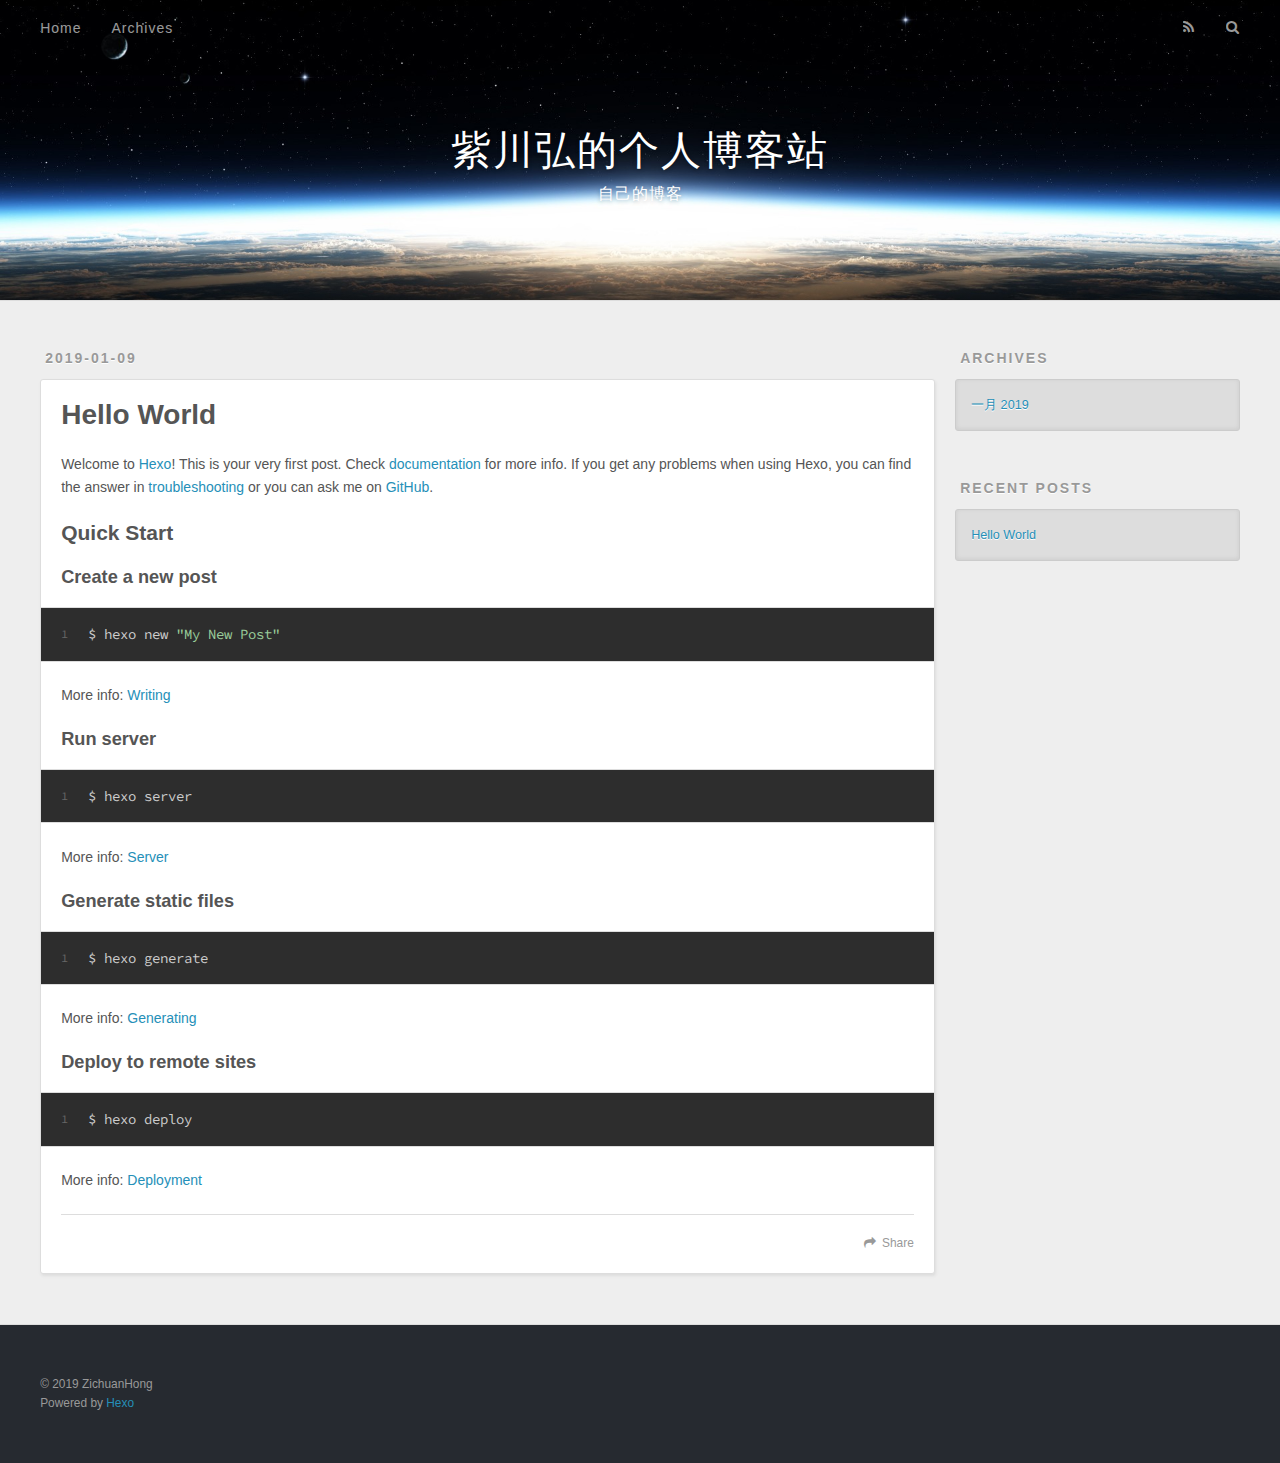
==== index.html @ febcbd08 "Site updated: 2019-01-09 12:32:02" ====
<!DOCTYPE html>
<html>
<head><meta name="generator" content="Hexo 3.8.0">
  <meta charset="utf-8">
  

  
  <title>紫川弘的个人博客站</title>
  <meta name="viewport" content="width=device-width, initial-scale=1, maximum-scale=1">
  <meta name="description" content="记录一下自己的学习过程,欢迎阅读和挑刺">
<meta name="keywords" content="JAVA JavaScript">
<meta property="og:type" content="website">
<meta property="og:title" content="紫川弘的个人博客站">
<meta property="og:url" content="http://yoursite.com/index.html">
<meta property="og:site_name" content="紫川弘的个人博客站">
<meta property="og:description" content="记录一下自己的学习过程,欢迎阅读和挑刺">
<meta property="og:locale" content="zh_cn">
<meta name="twitter:card" content="summary">
<meta name="twitter:title" content="紫川弘的个人博客站">
<meta name="twitter:description" content="记录一下自己的学习过程,欢迎阅读和挑刺">
  
    <link rel="alternate" href="/atom.xml" title="紫川弘的个人博客站" type="application/atom+xml">
  
  
    <link rel="icon" href="/favicon.png">
  
  
    <link href="//fonts.googleapis.com/css?family=Source+Code+Pro" rel="stylesheet" type="text/css">
  
  <link rel="stylesheet" href="/css/style.css">
</head>
</html>
<body>
  <div id="container">
    <div id="wrap">
      <header id="header">
  <div id="banner"></div>
  <div id="header-outer" class="outer">
    <div id="header-title" class="inner">
      <h1 id="logo-wrap">
        <a href="/" id="logo">紫川弘的个人博客站</a>
      </h1>
      
        <h2 id="subtitle-wrap">
          <a href="/" id="subtitle">自己的博客</a>
        </h2>
      
    </div>
    <div id="header-inner" class="inner">
      <nav id="main-nav">
        <a id="main-nav-toggle" class="nav-icon"></a>
        
          <a class="main-nav-link" href="/">Home</a>
        
          <a class="main-nav-link" href="/archives">Archives</a>
        
      </nav>
      <nav id="sub-nav">
        
          <a id="nav-rss-link" class="nav-icon" href="/atom.xml" title="RSS Feed"></a>
        
        <a id="nav-search-btn" class="nav-icon" title="Search"></a>
      </nav>
      <div id="search-form-wrap">
        <form action="//google.com/search" method="get" accept-charset="UTF-8" class="search-form"><input type="search" name="q" class="search-form-input" placeholder="Search"><button type="submit" class="search-form-submit">&#xF002;</button><input type="hidden" name="sitesearch" value="http://yoursite.com"></form>
      </div>
    </div>
  </div>
</header>
      <div class="outer">
        <section id="main">
  
    <article id="post-hello-world" class="article article-type-post" itemscope="" itemprop="blogPost">
  <div class="article-meta">
    <a href="/2019/01/09/hello-world/" class="article-date">
  <time datetime="2019-01-09T04:17:49.115Z" itemprop="datePublished">2019-01-09</time>
</a>
    
  </div>
  <div class="article-inner">
    
    
      <header class="article-header">
        
  
    <h1 itemprop="name">
      <a class="article-title" href="/2019/01/09/hello-world/">Hello World</a>
    </h1>
  

      </header>
    
    <div class="article-entry" itemprop="articleBody">
      
        <p>Welcome to <a href="https://hexo.io/" target="_blank" rel="noopener">Hexo</a>! This is your very first post. Check <a href="https://hexo.io/docs/" target="_blank" rel="noopener">documentation</a> for more info. If you get any problems when using Hexo, you can find the answer in <a href="https://hexo.io/docs/troubleshooting.html" target="_blank" rel="noopener">troubleshooting</a> or you can ask me on <a href="https://github.com/hexojs/hexo/issues" target="_blank" rel="noopener">GitHub</a>.</p>
<h2 id="Quick-Start"><a href="#Quick-Start" class="headerlink" title="Quick Start"></a>Quick Start</h2><h3 id="Create-a-new-post"><a href="#Create-a-new-post" class="headerlink" title="Create a new post"></a>Create a new post</h3><figure class="highlight bash"><table><tr><td class="gutter"><pre><span class="line">1</span><br></pre></td><td class="code"><pre><span class="line">$ hexo new <span class="string">"My New Post"</span></span><br></pre></td></tr></table></figure>
<p>More info: <a href="https://hexo.io/docs/writing.html" target="_blank" rel="noopener">Writing</a></p>
<h3 id="Run-server"><a href="#Run-server" class="headerlink" title="Run server"></a>Run server</h3><figure class="highlight bash"><table><tr><td class="gutter"><pre><span class="line">1</span><br></pre></td><td class="code"><pre><span class="line">$ hexo server</span><br></pre></td></tr></table></figure>
<p>More info: <a href="https://hexo.io/docs/server.html" target="_blank" rel="noopener">Server</a></p>
<h3 id="Generate-static-files"><a href="#Generate-static-files" class="headerlink" title="Generate static files"></a>Generate static files</h3><figure class="highlight bash"><table><tr><td class="gutter"><pre><span class="line">1</span><br></pre></td><td class="code"><pre><span class="line">$ hexo generate</span><br></pre></td></tr></table></figure>
<p>More info: <a href="https://hexo.io/docs/generating.html" target="_blank" rel="noopener">Generating</a></p>
<h3 id="Deploy-to-remote-sites"><a href="#Deploy-to-remote-sites" class="headerlink" title="Deploy to remote sites"></a>Deploy to remote sites</h3><figure class="highlight bash"><table><tr><td class="gutter"><pre><span class="line">1</span><br></pre></td><td class="code"><pre><span class="line">$ hexo deploy</span><br></pre></td></tr></table></figure>
<p>More info: <a href="https://hexo.io/docs/deployment.html" target="_blank" rel="noopener">Deployment</a></p>

      
    </div>
    <footer class="article-footer">
      <a data-url="http://yoursite.com/2019/01/09/hello-world/" data-id="cjqoobom70000p4w1tufl6kdw" class="article-share-link">Share</a>
      
      
    </footer>
  </div>
  
</article>


  


</section>
        
          <aside id="sidebar">
  
    

  
    

  
    
  
    
  <div class="widget-wrap">
    <h3 class="widget-title">Archives</h3>
    <div class="widget">
      <ul class="archive-list"><li class="archive-list-item"><a class="archive-list-link" href="/archives/2019/01/">一月 2019</a></li></ul>
    </div>
  </div>


  
    
  <div class="widget-wrap">
    <h3 class="widget-title">Recent Posts</h3>
    <div class="widget">
      <ul>
        
          <li>
            <a href="/2019/01/09/hello-world/">Hello World</a>
          </li>
        
      </ul>
    </div>
  </div>

  
</aside>
        
      </div>
      <footer id="footer">
  
  <div class="outer">
    <div id="footer-info" class="inner">
      &copy; 2019 ZichuanHong<br>
      Powered by <a href="http://hexo.io/" target="_blank">Hexo</a>
    </div>
  </div>
</footer>
    </div>
    <nav id="mobile-nav">
  
    <a href="/" class="mobile-nav-link">Home</a>
  
    <a href="/archives" class="mobile-nav-link">Archives</a>
  
</nav>
    

<script src="//ajax.googleapis.com/ajax/libs/jquery/2.0.3/jquery.min.js"></script>


  <link rel="stylesheet" href="/fancybox/jquery.fancybox.css">
  <script src="/fancybox/jquery.fancybox.pack.js"></script>


<script src="/js/script.js"></script>



  </div>
</body>
</html>
---- css/style.css ----
body {
  width: 100%;
}
body:before,
body:after {
  content: "";
  display: table;
}
body:after {
  clear: both;
}
html,
body,
div,
span,
applet,
object,
iframe,
h1,
h2,
h3,
h4,
h5,
h6,
p,
blockquote,
pre,
a,
abbr,
acronym,
address,
big,
cite,
code,
del,
dfn,
em,
img,
ins,
kbd,
q,
s,
samp,
small,
strike,
strong,
sub,
sup,
tt,
var,
dl,
dt,
dd,
ol,
ul,
li,
fieldset,
form,
label,
legend,
table,
caption,
tbody,
tfoot,
thead,
tr,
th,
td {
  margin: 0;
  padding: 0;
  border: 0;
  outline: 0;
  font-weight: inherit;
  font-style: inherit;
  font-family: inherit;
  font-size: 100%;
  vertical-align: baseline;
}
body {
  line-height: 1;
  color: #000;
  background: #fff;
}
ol,
ul {
  list-style: none;
}
table {
  border-collapse: separate;
  border-spacing: 0;
  vertical-align: middle;
}
caption,
th,
td {
  text-align: left;
  font-weight: normal;
  vertical-align: middle;
}
a img {
  border: none;
}
input,
button {
  margin: 0;
  padding: 0;
}
input::-moz-focus-inner,
button::-moz-focus-inner {
  border: 0;
  padding: 0;
}
@font-face {
  font-family: FontAwesome;
  font-style: normal;
  font-weight: normal;
  src: url("fonts/fontawesome-webfont.eot?v=#4.0.3");
  src: url("fonts/fontawesome-webfont.eot?#iefix&v=#4.0.3") format("embedded-opentype"), url("fonts/fontawesome-webfont.woff?v=#4.0.3") format("woff"), url("fonts/fontawesome-webfont.ttf?v=#4.0.3") format("truetype"), url("fonts/fontawesome-webfont.svg#fontawesomeregular?v=#4.0.3") format("svg");
}
html,
body,
#container {
  height: 100%;
}
body {
  background: #eee;
  font: 14px -apple-system, BlinkMacSystemFont, "Segoe UI", "Roboto", "Oxygen", "Ubuntu", "Cantarell", "Fira Sans", "Droid Sans", "Helvetica Neue", sans-serif;
  -webkit-text-size-adjust: 100%;
}
.outer {
  max-width: 1220px;
  margin: 0 auto;
  padding: 0 20px;
}
.outer:before,
.outer:after {
  content: "";
  display: table;
}
.outer:after {
  clear: both;
}
.inner {
  display: inline;
  float: left;
  width: 98.33333333333333%;
  margin: 0 0.833333333333333%;
}
.left,
.alignleft {
  float: left;
}
.right,
.alignright {
  float: right;
}
.clear {
  clear: both;
}
#container {
  position: relative;
}
.mobile-nav-on {
  overflow: hidden;
}
#wrap {
  height: 100%;
  width: 100%;
  position: absolute;
  top: 0;
  left: 0;
  -webkit-transition: 0.2s ease-out;
  -moz-transition: 0.2s ease-out;
  -ms-transition: 0.2s ease-out;
  transition: 0.2s ease-out;
  z-index: 1;
  background: #eee;
}
.mobile-nav-on #wrap {
  left: 280px;
}
@media screen and (min-width: 768px) {
  #main {
    display: inline;
    float: left;
    width: 73.33333333333333%;
    margin: 0 0.833333333333333%;
  }
}
.article-date,
.article-category-link,
.archive-year,
.widget-title {
  text-decoration: none;
  text-transform: uppercase;
  letter-spacing: 2px;
  color: #999;
  margin-bottom: 1em;
  margin-left: 5px;
  line-height: 1em;
  text-shadow: 0 1px #fff;
  font-weight: bold;
}
.article-inner,
.archive-article-inner {
  background: #fff;
  -webkit-box-shadow: 1px 2px 3px #ddd;
  box-shadow: 1px 2px 3px #ddd;
  border: 1px solid #ddd;
  border-radius: 3px;
}
.article-entry h1,
.widget h1 {
  font-size: 2em;
}
.article-entry h2,
.widget h2 {
  font-size: 1.5em;
}
.article-entry h3,
.widget h3 {
  font-size: 1.3em;
}
.article-entry h4,
.widget h4 {
  font-size: 1.2em;
}
.article-entry h5,
.widget h5 {
  font-size: 1em;
}
.article-entry h6,
.widget h6 {
  font-size: 1em;
  color: #999;
}
.article-entry hr,
.widget hr {
  border: 1px dashed #ddd;
}
.article-entry strong,
.widget strong {
  font-weight: bold;
}
.article-entry em,
.widget em,
.article-entry cite,
.widget cite {
  font-style: italic;
}
.article-entry sup,
.widget sup,
.article-entry sub,
.widget sub {
  font-size: 0.75em;
  line-height: 0;
  position: relative;
  vertical-align: baseline;
}
.article-entry sup,
.widget sup {
  top: -0.5em;
}
.article-entry sub,
.widget sub {
  bottom: -0.2em;
}
.article-entry small,
.widget small {
  font-size: 0.85em;
}
.article-entry acronym,
.widget acronym,
.article-entry abbr,
.widget abbr {
  border-bottom: 1px dotted;
}
.article-entry ul,
.widget ul,
.article-entry ol,
.widget ol,
.article-entry dl,
.widget dl {
  margin: 0 20px;
  line-height: 1.6em;
}
.article-entry ul ul,
.widget ul ul,
.article-entry ol ul,
.widget ol ul,
.article-entry ul ol,
.widget ul ol,
.article-entry ol ol,
.widget ol ol {
  margin-top: 0;
  margin-bottom: 0;
}
.article-entry ul,
.widget ul {
  list-style: disc;
}
.article-entry ol,
.widget ol {
  list-style: decimal;
}
.article-entry dt,
.widget dt {
  font-weight: bold;
}
#header {
  height: 300px;
  position: relative;
  border-bottom: 1px solid #ddd;
}
#header:before,
#header:after {
  content: "";
  position: absolute;
  left: 0;
  right: 0;
  height: 40px;
}
#header:before {
  top: 0;
  background: -webkit-linear-gradient(rgba(0,0,0,0.2), transparent);
  background: -moz-linear-gradient(rgba(0,0,0,0.2), transparent);
  background: -ms-linear-gradient(rgba(0,0,0,0.2), transparent);
  background: linear-gradient(rgba(0,0,0,0.2), transparent);
}
#header:after {
  bottom: 0;
  background: -webkit-linear-gradient(transparent, rgba(0,0,0,0.2));
  background: -moz-linear-gradient(transparent, rgba(0,0,0,0.2));
  background: -ms-linear-gradient(transparent, rgba(0,0,0,0.2));
  background: linear-gradient(transparent, rgba(0,0,0,0.2));
}
#header-outer {
  height: 100%;
  position: relative;
}
#header-inner {
  position: relative;
  overflow: hidden;
}
#banner {
  position: absolute;
  top: 0;
  left: 0;
  width: 100%;
  height: 100%;
  background: url("images/banner.jpg") center #000;
  -webkit-background-size: cover;
  -moz-background-size: cover;
  background-size: cover;
  z-index: -1;
}
#header-title {
  text-align: center;
  height: 40px;
  position: absolute;
  top: 50%;
  left: 0;
  margin-top: -20px;
}
#logo,
#subtitle {
  text-decoration: none;
  color: #fff;
  font-weight: 300;
  text-shadow: 0 1px 4px rgba(0,0,0,0.3);
}
#logo {
  font-size: 40px;
  line-height: 40px;
  letter-spacing: 2px;
}
#subtitle {
  font-size: 16px;
  line-height: 16px;
  letter-spacing: 1px;
}
#subtitle-wrap {
  margin-top: 16px;
}
#main-nav {
  float: left;
  margin-left: -15px;
}
.nav-icon,
.main-nav-link {
  float: left;
  color: #fff;
  opacity: 0.6;
  text-decoration: none;
  text-shadow: 0 1px rgba(0,0,0,0.2);
  -webkit-transition: opacity 0.2s;
  -moz-transition: opacity 0.2s;
  -ms-transition: opacity 0.2s;
  transition: opacity 0.2s;
  display: block;
  padding: 20px 15px;
}
.nav-icon:hover,
.main-nav-link:hover {
  opacity: 1;
}
.nav-icon {
  font-family: FontAwesome;
  text-align: center;
  font-size: 14px;
  width: 14px;
  height: 14px;
  padding: 20px 15px;
  position: relative;
  cursor: pointer;
}
.main-nav-link {
  font-weight: 300;
  letter-spacing: 1px;
}
@media screen and (max-width: 479px) {
  .main-nav-link {
    display: none;
  }
}
#main-nav-toggle {
  display: none;
}
#main-nav-toggle:before {
  content: "\f0c9";
}
@media screen and (max-width: 479px) {
  #main-nav-toggle {
    display: block;
  }
}
#sub-nav {
  float: right;
  margin-right: -15px;
}
#nav-rss-link:before {
  content: "\f09e";
}
#nav-search-btn:before {
  content: "\f002";
}
#search-form-wrap {
  position: absolute;
  top: 15px;
  width: 150px;
  height: 30px;
  right: -150px;
  opacity: 0;
  -webkit-transition: 0.2s ease-out;
  -moz-transition: 0.2s ease-out;
  -ms-transition: 0.2s ease-out;
  transition: 0.2s ease-out;
}
#search-form-wrap.on {
  opacity: 1;
  right: 0;
}
@media screen and (max-width: 479px) {
  #search-form-wrap {
    width: 100%;
    right: -100%;
  }
}
.search-form {
  position: absolute;
  top: 0;
  left: 0;
  right: 0;
  background: #fff;
  padding: 5px 15px;
  border-radius: 15px;
  -webkit-box-shadow: 0 0 10px rgba(0,0,0,0.3);
  box-shadow: 0 0 10px rgba(0,0,0,0.3);
}
.search-form-input {
  border: none;
  background: none;
  color: #555;
  width: 100%;
  font: 13px -apple-system, BlinkMacSystemFont, "Segoe UI", "Roboto", "Oxygen", "Ubuntu", "Cantarell", "Fira Sans", "Droid Sans", "Helvetica Neue", sans-serif;
  outline: none;
}
.search-form-input::-webkit-search-results-decoration,
.search-form-input::-webkit-search-cancel-button {
  -webkit-appearance: none;
}
.search-form-submit {
  position: absolute;
  top: 50%;
  right: 10px;
  margin-top: -7px;
  font: 13px FontAwesome;
  border: none;
  background: none;
  color: #bbb;
  cursor: pointer;
}
.search-form-submit:hover,
.search-form-submit:focus {
  color: #777;
}
.article {
  margin: 50px 0;
}
.article-inner {
  overflow: hidden;
}
.article-meta:before,
.article-meta:after {
  content: "";
  display: table;
}
.article-meta:after {
  clear: both;
}
.article-date {
  float: left;
}
.article-category {
  float: left;
  line-height: 1em;
  color: #ccc;
  text-shadow: 0 1px #fff;
  margin-left: 8px;
}
.article-category:before {
  content: "\2022";
}
.article-category-link {
  margin: 0 12px 1em;
}
.article-header {
  padding: 20px 20px 0;
}
.article-title {
  text-decoration: none;
  font-size: 2em;
  font-weight: bold;
  color: #555;
  line-height: 1.1em;
  -webkit-transition: color 0.2s;
  -moz-transition: color 0.2s;
  -ms-transition: color 0.2s;
  transition: color 0.2s;
}
a.article-title:hover {
  color: #258fb8;
}
.article-entry {
  color: #555;
  padding: 0 20px;
}
.article-entry:before,
.article-entry:after {
  content: "";
  display: table;
}
.article-entry:after {
  clear: both;
}
.article-entry p,
.article-entry table {
  line-height: 1.6em;
  margin: 1.6em 0;
}
.article-entry h1,
.article-entry h2,
.article-entry h3,
.article-entry h4,
.article-entry h5,
.article-entry h6 {
  font-weight: bold;
}
.article-entry h1,
.article-entry h2,
.article-entry h3,
.article-entry h4,
.article-entry h5,
.article-entry h6 {
  line-height: 1.1em;
  margin: 1.1em 0;
}
.article-entry a {
  color: #258fb8;
  text-decoration: none;
}
.article-entry a:hover {
  text-decoration: underline;
}
.article-entry ul,
.article-entry ol,
.article-entry dl {
  margin-top: 1.6em;
  margin-bottom: 1.6em;
}
.article-entry img,
.article-entry video {
  max-width: 100%;
  height: auto;
  display: block;
  margin: auto;
}
.article-entry iframe {
  border: none;
}
.article-entry table {
  width: 100%;
  border-collapse: collapse;
  border-spacing: 0;
}
.article-entry th {
  font-weight: bold;
  border-bottom: 3px solid #ddd;
  padding-bottom: 0.5em;
}
.article-entry td {
  border-bottom: 1px solid #ddd;
  padding: 10px 0;
}
.article-entry blockquote {
  font-family: Georgia, "Times New Roman", serif;
  font-size: 1.4em;
  margin: 1.6em 20px;
  text-align: center;
}
.article-entry blockquote footer {
  font-size: 14px;
  margin: 1.6em 0;
  font-family: -apple-system, BlinkMacSystemFont, "Segoe UI", "Roboto", "Oxygen", "Ubuntu", "Cantarell", "Fira Sans", "Droid Sans", "Helvetica Neue", sans-serif;
}
.article-entry blockquote footer cite:before {
  content: "—";
  padding: 0 0.5em;
}
.article-entry .pullquote {
  text-align: left;
  width: 45%;
  margin: 0;
}
.article-entry .pullquote.left {
  margin-left: 0.5em;
  margin-right: 1em;
}
.article-entry .pullquote.right {
  margin-right: 0.5em;
  margin-left: 1em;
}
.article-entry .caption {
  color: #999;
  display: block;
  font-size: 0.9em;
  margin-top: 0.5em;
  position: relative;
  text-align: center;
}
.article-entry .video-container {
  position: relative;
  padding-top: 56.25%;
  height: 0;
  overflow: hidden;
}
.article-entry .video-container iframe,
.article-entry .video-container object,
.article-entry .video-container embed {
  position: absolute;
  top: 0;
  left: 0;
  width: 100%;
  height: 100%;
  margin-top: 0;
}
.article-more-link a {
  display: inline-block;
  line-height: 1em;
  padding: 6px 15px;
  border-radius: 15px;
  background: #eee;
  color: #999;
  text-shadow: 0 1px #fff;
  text-decoration: none;
}
.article-more-link a:hover {
  background: #258fb8;
  color: #fff;
  text-decoration: none;
  text-shadow: 0 1px #1e7293;
}
.article-footer {
  font-size: 0.85em;
  line-height: 1.6em;
  border-top: 1px solid #ddd;
  padding-top: 1.6em;
  margin: 0 20px 20px;
}
.article-footer:before,
.article-footer:after {
  content: "";
  display: table;
}
.article-footer:after {
  clear: both;
}
.article-footer a {
  color: #999;
  text-decoration: none;
}
.article-footer a:hover {
  color: #555;
}
.article-tag-list-item {
  float: left;
  margin-right: 10px;
}
.article-tag-list-link:before {
  content: "#";
}
.article-comment-link {
  float: right;
}
.article-comment-link:before {
  content: "\f075";
  font-family: FontAwesome;
  padding-right: 8px;
}
.article-share-link {
  cursor: pointer;
  float: right;
  margin-left: 20px;
}
.article-share-link:before {
  content: "\f064";
  font-family: FontAwesome;
  padding-right: 6px;
}
#article-nav {
  position: relative;
}
#article-nav:before,
#article-nav:after {
  content: "";
  display: table;
}
#article-nav:after {
  clear: both;
}
@media screen and (min-width: 768px) {
  #article-nav {
    margin: 50px 0;
  }
  #article-nav:before {
    width: 8px;
    height: 8px;
    position: absolute;
    top: 50%;
    left: 50%;
    margin-top: -4px;
    margin-left: -4px;
    content: "";
    border-radius: 50%;
    background: #ddd;
    -webkit-box-shadow: 0 1px 2px #fff;
    box-shadow: 0 1px 2px #fff;
  }
}
.article-nav-link-wrap {
  text-decoration: none;
  text-shadow: 0 1px #fff;
  color: #999;
  -webkit-box-sizing: border-box;
  -moz-box-sizing: border-box;
  box-sizing: border-box;
  margin-top: 50px;
  text-align: center;
  display: block;
}
.article-nav-link-wrap:hover {
  color: #555;
}
@media screen and (min-width: 768px) {
  .article-nav-link-wrap {
    width: 50%;
    margin-top: 0;
  }
}
@media screen and (min-width: 768px) {
  #article-nav-newer {
    float: left;
    text-align: right;
    padding-right: 20px;
  }
}
@media screen and (min-width: 768px) {
  #article-nav-older {
    float: right;
    text-align: left;
    padding-left: 20px;
  }
}
.article-nav-caption {
  text-transform: uppercase;
  letter-spacing: 2px;
  color: #ddd;
  line-height: 1em;
  font-weight: bold;
}
#article-nav-newer .article-nav-caption {
  margin-right: -2px;
}
.article-nav-title {
  font-size: 0.85em;
  line-height: 1.6em;
  margin-top: 0.5em;
}
.article-share-box {
  position: absolute;
  display: none;
  background: #fff;
  -webkit-box-shadow: 1px 2px 10px rgba(0,0,0,0.2);
  box-shadow: 1px 2px 10px rgba(0,0,0,0.2);
  border-radius: 3px;
  margin-left: -145px;
  overflow: hidden;
  z-index: 1;
}
.article-share-box.on {
  display: block;
}
.article-share-input {
  width: 100%;
  background: none;
  -webkit-box-sizing: border-box;
  -moz-box-sizing: border-box;
  box-sizing: border-box;
  font: 14px -apple-system, BlinkMacSystemFont, "Segoe UI", "Roboto", "Oxygen", "Ubuntu", "Cantarell", "Fira Sans", "Droid Sans", "Helvetica Neue", sans-serif;
  padding: 0 15px;
  color: #555;
  outline: none;
  border: 1px solid #ddd;
  border-radius: 3px 3px 0 0;
  height: 36px;
  line-height: 36px;
}
.article-share-links {
  background: #eee;
}
.article-share-links:before,
.article-share-links:after {
  content: "";
  display: table;
}
.article-share-links:after {
  clear: both;
}
.article-share-twitter,
.article-share-facebook,
.article-share-pinterest,
.article-share-google {
  width: 50px;
  height: 36px;
  display: block;
  float: left;
  position: relative;
  color: #999;
  text-shadow: 0 1px #fff;
}
.article-share-twitter:before,
.article-share-facebook:before,
.article-share-pinterest:before,
.article-share-google:before {
  font-size: 20px;
  font-family: FontAwesome;
  width: 20px;
  height: 20px;
  position: absolute;
  top: 50%;
  left: 50%;
  margin-top: -10px;
  margin-left: -10px;
  text-align: center;
}
.article-share-twitter:hover,
.article-share-facebook:hover,
.article-share-pinterest:hover,
.article-share-google:hover {
  color: #fff;
}
.article-share-twitter:before {
  content: "\f099";
}
.article-share-twitter:hover {
  background: #00aced;
  text-shadow: 0 1px #008abe;
}
.article-share-facebook:before {
  content: "\f09a";
}
.article-share-facebook:hover {
  background: #3b5998;
  text-shadow: 0 1px #2f477a;
}
.article-share-pinterest:before {
  content: "\f0d2";
}
.article-share-pinterest:hover {
  background: #cb2027;
  text-shadow: 0 1px #a21a1f;
}
.article-share-google:before {
  content: "\f0d5";
}
.article-share-google:hover {
  background: #dd4b39;
  text-shadow: 0 1px #be3221;
}
.article-gallery {
  background: #000;
  position: relative;
}
.article-gallery-photos {
  position: relative;
  overflow: hidden;
}
.article-gallery-img {
  display: none;
  max-width: 100%;
}
.article-gallery-img:first-child {
  display: block;
}
.article-gallery-img.loaded {
  position: absolute;
  display: block;
}
.article-gallery-img img {
  display: block;
  max-width: 100%;
  margin: 0 auto;
}
#comments {
  background: #fff;
  -webkit-box-shadow: 1px 2px 3px #ddd;
  box-shadow: 1px 2px 3px #ddd;
  padding: 20px;
  border: 1px solid #ddd;
  border-radius: 3px;
  margin: 50px 0;
}
#comments a {
  color: #258fb8;
}
.archives-wrap {
  margin: 50px 0;
}
.archives:before,
.archives:after {
  content: "";
  display: table;
}
.archives:after {
  clear: both;
}
.archive-year-wrap {
  margin-bottom: 1em;
}
.archives {
  -webkit-column-gap: 10px;
  -moz-column-gap: 10px;
  column-gap: 10px;
}
@media screen and (min-width: 480px) and (max-width: 767px) {
  .archives {
    -webkit-column-count: 2;
    -moz-column-count: 2;
    column-count: 2;
  }
}
@media screen and (min-width: 768px) {
  .archives {
    -webkit-column-count: 3;
    -moz-column-count: 3;
    column-count: 3;
  }
}
.archive-article {
  -webkit-column-break-inside: avoid;
  page-break-inside: avoid;
  overflow: hidden;
  break-inside: avoid-column;
}
.archive-article-inner {
  padding: 10px;
  margin-bottom: 15px;
}
.archive-article-title {
  text-decoration: none;
  font-weight: bold;
  color: #555;
  -webkit-transition: color 0.2s;
  -moz-transition: color 0.2s;
  -ms-transition: color 0.2s;
  transition: color 0.2s;
  line-height: 1.6em;
}
.archive-article-title:hover {
  color: #258fb8;
}
.archive-article-footer {
  margin-top: 1em;
}
.archive-article-date {
  color: #999;
  text-decoration: none;
  font-size: 0.85em;
  line-height: 1em;
  margin-bottom: 0.5em;
  display: block;
}
#page-nav {
  margin: 50px auto;
  background: #fff;
  -webkit-box-shadow: 1px 2px 3px #ddd;
  box-shadow: 1px 2px 3px #ddd;
  border: 1px solid #ddd;
  border-radius: 3px;
  text-align: center;
  color: #999;
  overflow: hidden;
}
#page-nav:before,
#page-nav:after {
  content: "";
  display: table;
}
#page-nav:after {
  clear: both;
}
#page-nav a,
#page-nav span {
  padding: 10px 20px;
  line-height: 1;
  height: 2ex;
}
#page-nav a {
  color: #999;
  text-decoration: none;
}
#page-nav a:hover {
  background: #999;
  color: #fff;
}
#page-nav .prev {
  float: left;
}
#page-nav .next {
  float: right;
}
#page-nav .page-number {
  display: inline-block;
}
@media screen and (max-width: 479px) {
  #page-nav .page-number {
    display: none;
  }
}
#page-nav .current {
  color: #555;
  font-weight: bold;
}
#page-nav .space {
  color: #ddd;
}
#footer {
  background: #262a30;
  padding: 50px 0;
  border-top: 1px solid #ddd;
  color: #999;
}
#footer a {
  color: #258fb8;
  text-decoration: none;
}
#footer a:hover {
  text-decoration: underline;
}
#footer-info {
  line-height: 1.6em;
  font-size: 0.85em;
}
.article-entry pre,
.article-entry .highlight {
  background: #2d2d2d;
  margin: 0 -20px;
  padding: 15px 20px;
  border-style: solid;
  border-color: #ddd;
  border-width: 1px 0;
  overflow: auto;
  color: #ccc;
  line-height: 22.400000000000002px;
}
.article-entry .highlight .gutter pre,
.article-entry .gist .gist-file .gist-data .line-numbers {
  color: #666;
  font-size: 0.85em;
}
.article-entry pre,
.article-entry code {
  font-family: "Source Code Pro", Consolas, Monaco, Menlo, Consolas, monospace;
}
.article-entry code {
  background: #eee;
  text-shadow: 0 1px #fff;
  padding: 0 0.3em;
}
.article-entry pre code {
  background: none;
  text-shadow: none;
  padding: 0;
}
.article-entry .highlight pre {
  border: none;
  margin: 0;
  padding: 0;
}
.article-entry .highlight table {
  margin: 0;
  width: auto;
}
.article-entry .highlight td {
  border: none;
  padding: 0;
}
.article-entry .highlight figcaption {
  font-size: 0.85em;
  color: #999;
  line-height: 1em;
  margin-bottom: 1em;
}
.article-entry .highlight figcaption:before,
.article-entry .highlight figcaption:after {
  content: "";
  display: table;
}
.article-entry .highlight figcaption:after {
  clear: both;
}
.article-entry .highlight figcaption a {
  float: right;
}
.article-entry .highlight .gutter pre {
  text-align: right;
  padding-right: 20px;
}
.article-entry .highlight .line {
  height: 22.400000000000002px;
}
.article-entry .highlight .line.marked {
  background: #515151;
}
.article-entry .gist {
  margin: 0 -20px;
  border-style: solid;
  border-color: #ddd;
  border-width: 1px 0;
  background: #2d2d2d;
  padding: 15px 20px 15px 0;
}
.article-entry .gist .gist-file {
  border: none;
  font-family: "Source Code Pro", Consolas, Monaco, Menlo, Consolas, monospace;
  margin: 0;
}
.article-entry .gist .gist-file .gist-data {
  background: none;
  border: none;
}
.article-entry .gist .gist-file .gist-data .line-numbers {
  background: none;
  border: none;
  padding: 0 20px 0 0;
}
.article-entry .gist .gist-file .gist-data .line-data {
  padding: 0 !important;
}
.article-entry .gist .gist-file .highlight {
  margin: 0;
  padding: 0;
  border: none;
}
.article-entry .gist .gist-file .gist-meta {
  background: #2d2d2d;
  color: #999;
  font: 0.85em -apple-system, BlinkMacSystemFont, "Segoe UI", "Roboto", "Oxygen", "Ubuntu", "Cantarell", "Fira Sans", "Droid Sans", "Helvetica Neue", sans-serif;
  text-shadow: 0 0;
  padding: 0;
  margin-top: 1em;
  margin-left: 20px;
}
.article-entry .gist .gist-file .gist-meta a {
  color: #258fb8;
  font-weight: normal;
}
.article-entry .gist .gist-file .gist-meta a:hover {
  text-decoration: underline;
}
pre .comment,
pre .title {
  color: #999;
}
pre .variable,
pre .attribute,
pre .tag,
pre .regexp,
pre .ruby .constant,
pre .xml .tag .title,
pre .xml .pi,
pre .xml .doctype,
pre .html .doctype,
pre .css .id,
pre .css .class,
pre .css .pseudo {
  color: #f2777a;
}
pre .number,
pre .preprocessor,
pre .built_in,
pre .literal,
pre .params,
pre .constant {
  color: #f99157;
}
pre .class,
pre .ruby .class .title,
pre .css .rules .attribute {
  color: #9c9;
}
pre .string,
pre .value,
pre .inheritance,
pre .header,
pre .ruby .symbol,
pre .xml .cdata {
  color: #9c9;
}
pre .css .hexcolor {
  color: #6cc;
}
pre .function,
pre .python .decorator,
pre .python .title,
pre .ruby .function .title,
pre .ruby .title .keyword,
pre .perl .sub,
pre .javascript .title,
pre .coffeescript .title {
  color: #69c;
}
pre .keyword,
pre .javascript .function {
  color: #c9c;
}
@media screen and (max-width: 479px) {
  #mobile-nav {
    position: absolute;
    top: 0;
    left: 0;
    width: 280px;
    height: 100%;
    background: #191919;
    border-right: 1px solid #fff;
  }
}
@media screen and (max-width: 479px) {
  .mobile-nav-link {
    display: block;
    color: #999;
    text-decoration: none;
    padding: 15px 20px;
    font-weight: bold;
  }
  .mobile-nav-link:hover {
    color: #fff;
  }
}
@media screen and (min-width: 768px) {
  #sidebar {
    display: inline;
    float: left;
    width: 23.333333333333332%;
    margin: 0 0.833333333333333%;
  }
}
.widget-wrap {
  margin: 50px 0;
}
.widget {
  color: #777;
  text-shadow: 0 1px #fff;
  background: #ddd;
  -webkit-box-shadow: 0 -1px 4px #ccc inset;
  box-shadow: 0 -1px 4px #ccc inset;
  border: 1px solid #ccc;
  padding: 15px;
  border-radius: 3px;
}
.widget a {
  color: #258fb8;
  text-decoration: none;
}
.widget a:hover {
  text-decoration: underline;
}
.widget ul ul,
.widget ol ul,
.widget dl ul,
.widget ul ol,
.widget ol ol,
.widget dl ol,
.widget ul dl,
.widget ol dl,
.widget dl dl {
  margin-left: 15px;
  list-style: disc;
}
.widget {
  line-height: 1.6em;
  word-wrap: break-word;
  font-size: 0.9em;
}
.widget ul,
.widget ol {
  list-style: none;
  margin: 0;
}
.widget ul ul,
.widget ol ul,
.widget ul ol,
.widget ol ol {
  margin: 0 20px;
}
.widget ul ul,
.widget ol ul {
  list-style: disc;
}
.widget ul ol,
.widget ol ol {
  list-style: decimal;
}
.category-list-count,
.tag-list-count,
.archive-list-count {
  padding-left: 5px;
  color: #999;
  font-size: 0.85em;
}
.category-list-count:before,
.tag-list-count:before,
.archive-list-count:before {
  content: "(";
}
.category-list-count:after,
.tag-list-count:after,
.archive-list-count:after {
  content: ")";
}
.tagcloud a {
  margin-right: 5px;
  display: inline-block;
}
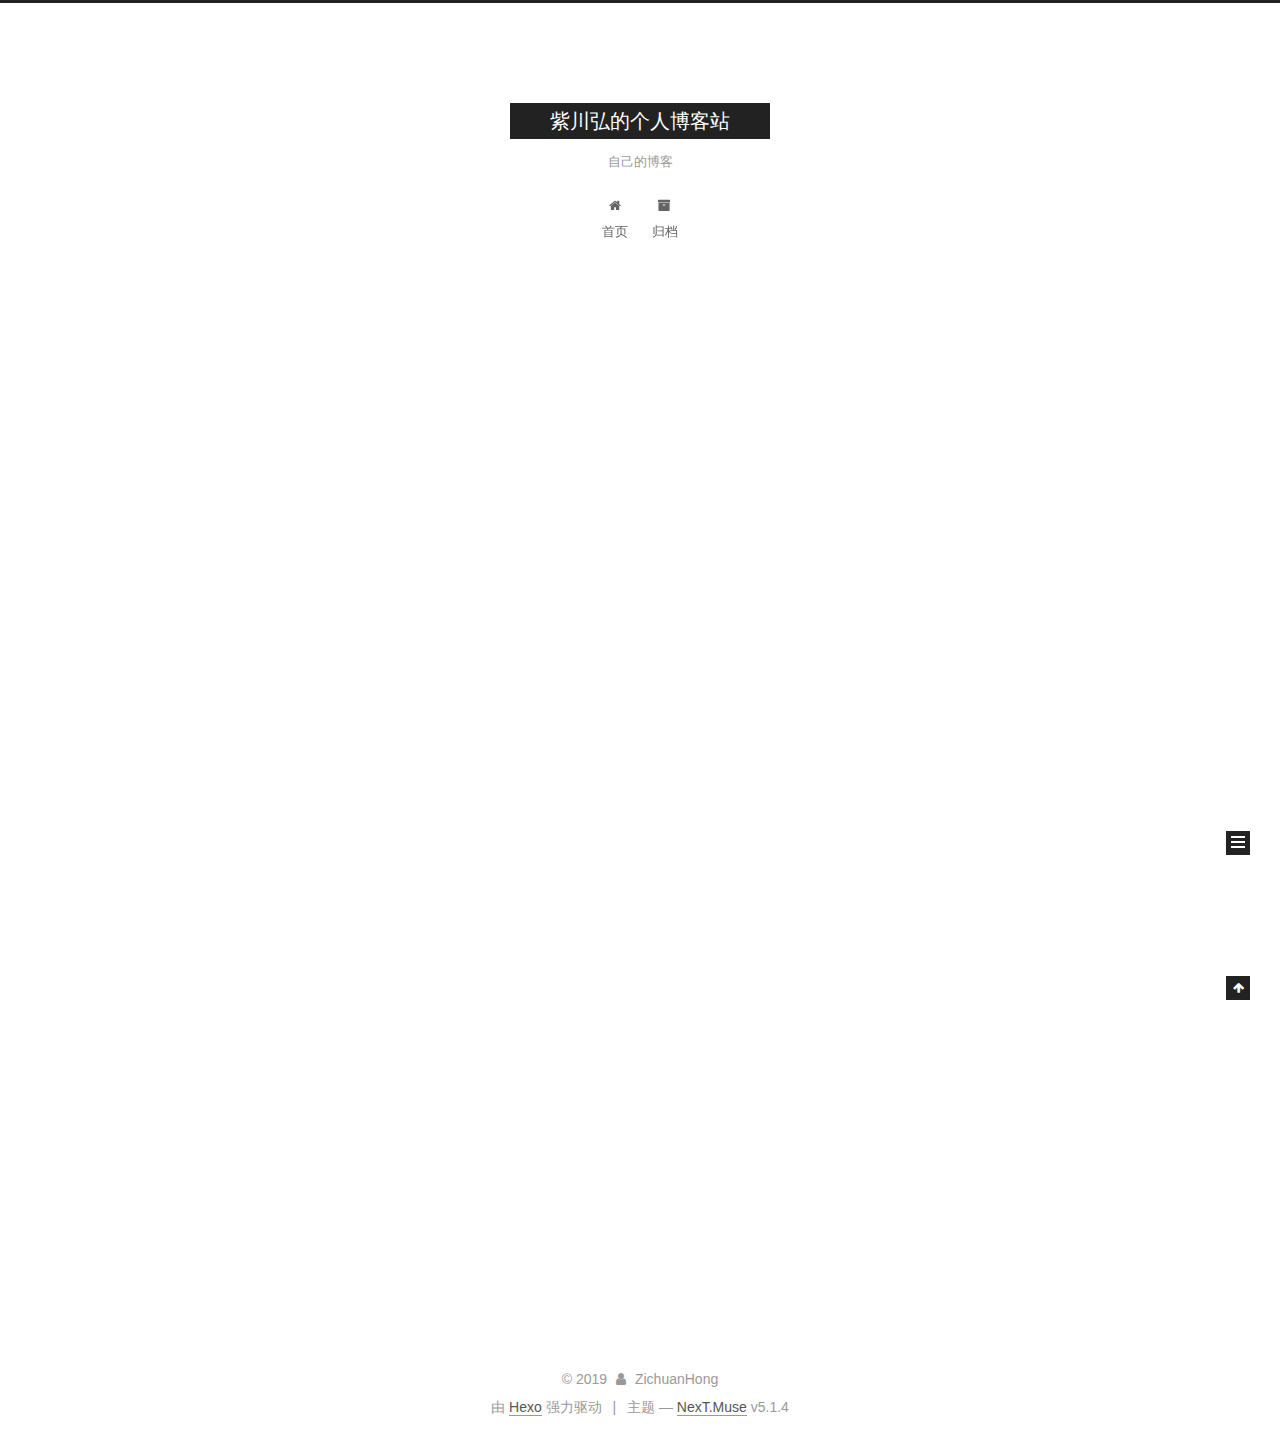
==== commit 4516530c: "Site updated: 2019-01-09 13:28:07" ====
--- a/index.html
+++ b/index.html
@@ -1,98 +1,310 @@
 <!DOCTYPE html>
-<html>
+
+
+
+  
+
+
+<html class="theme-next muse use-motion" lang="zh-Hans">
 <head><meta name="generator" content="Hexo 3.8.0">
-  <meta charset="utf-8">
-  
-
-  
-  <title>紫川弘的个人博客站</title>
-  <meta name="viewport" content="width=device-width, initial-scale=1, maximum-scale=1">
-  <meta name="description" content="记录一下自己的学习过程,欢迎阅读和挑刺">
+  <meta charset="UTF-8">
+<meta http-equiv="X-UA-Compatible" content="IE=edge">
+<meta name="viewport" content="width=device-width, initial-scale=1, maximum-scale=1">
+<meta name="theme-color" content="#222">
+
+
+
+
+
+
+
+
+
+<meta http-equiv="Cache-Control" content="no-transform">
+<meta http-equiv="Cache-Control" content="no-siteapp">
+
+
+
+
+
+
+
+
+
+
+
+
+
+
+
+
+  
+  
+  <link href="/lib/fancybox/source/jquery.fancybox.css?v=2.1.5" rel="stylesheet" type="text/css">
+
+
+
+
+
+
+
+<link href="/lib/font-awesome/css/font-awesome.min.css?v=4.6.2" rel="stylesheet" type="text/css">
+
+<link href="/css/main.css?v=5.1.4" rel="stylesheet" type="text/css">
+
+
+  <link rel="apple-touch-icon" sizes="180x180" href="/images/apple-touch-icon-next.png?v=5.1.4">
+
+
+  <link rel="icon" type="image/png" sizes="32x32" href="/images/favicon-32x32-next.png?v=5.1.4">
+
+
+  <link rel="icon" type="image/png" sizes="16x16" href="/images/favicon-16x16-next.png?v=5.1.4">
+
+
+  <link rel="mask-icon" href="/images/logo.svg?v=5.1.4" color="#222">
+
+
+
+
+
+  <meta name="keywords" content="Hexo, NexT">
+
+
+
+
+
+
+
+
+
+
+<meta name="description" content="记录一下自己的学习过程,欢迎阅读和挑刺">
 <meta name="keywords" content="JAVA JavaScript">
 <meta property="og:type" content="website">
 <meta property="og:title" content="紫川弘的个人博客站">
 <meta property="og:url" content="http://yoursite.com/index.html">
 <meta property="og:site_name" content="紫川弘的个人博客站">
 <meta property="og:description" content="记录一下自己的学习过程,欢迎阅读和挑刺">
-<meta property="og:locale" content="zh_cn">
+<meta property="og:locale" content="zh-Hans">
 <meta name="twitter:card" content="summary">
 <meta name="twitter:title" content="紫川弘的个人博客站">
 <meta name="twitter:description" content="记录一下自己的学习过程,欢迎阅读和挑刺">
-  
-    <link rel="alternate" href="/atom.xml" title="紫川弘的个人博客站" type="application/atom+xml">
-  
-  
-    <link rel="icon" href="/favicon.png">
-  
-  
-    <link href="//fonts.googleapis.com/css?family=Source+Code+Pro" rel="stylesheet" type="text/css">
-  
-  <link rel="stylesheet" href="/css/style.css">
+
+
+
+<script type="text/javascript" id="hexo.configurations">
+  var NexT = window.NexT || {};
+  var CONFIG = {
+    root: '/',
+    scheme: 'Muse',
+    version: '5.1.4',
+    sidebar: {"position":"left","display":"post","offset":12,"b2t":false,"scrollpercent":false,"onmobile":false},
+    fancybox: true,
+    tabs: true,
+    motion: {"enable":true,"async":false,"transition":{"post_block":"fadeIn","post_header":"slideDownIn","post_body":"slideDownIn","coll_header":"slideLeftIn","sidebar":"slideUpIn"}},
+    duoshuo: {
+      userId: '0',
+      author: '博主'
+    },
+    algolia: {
+      applicationID: '',
+      apiKey: '',
+      indexName: '',
+      hits: {"per_page":10},
+      labels: {"input_placeholder":"Search for Posts","hits_empty":"We didn't find any results for the search: ${query}","hits_stats":"${hits} results found in ${time} ms"}
+    }
+  };
+</script>
+
+
+
+  <link rel="canonical" href="http://yoursite.com/">
+
+
+
+
+
+  <title>紫川弘的个人博客站</title>
+  
+
+
+
+
+
+
+
+
 </head>
-</html>
-<body>
-  <div id="container">
-    <div id="wrap">
-      <header id="header">
-  <div id="banner"></div>
-  <div id="header-outer" class="outer">
-    <div id="header-title" class="inner">
-      <h1 id="logo-wrap">
-        <a href="/" id="logo">紫川弘的个人博客站</a>
-      </h1>
-      
-        <h2 id="subtitle-wrap">
-          <a href="/" id="subtitle">自己的博客</a>
-        </h2>
-      
+
+<body itemscope="" itemtype="http://schema.org/WebPage" lang="zh-Hans">
+
+  
+  
+    
+  
+
+  <div class="container sidebar-position-left 
+  page-home">
+    <div class="headband"></div>
+
+    <header id="header" class="header" itemscope="" itemtype="http://schema.org/WPHeader">
+      <div class="header-inner"><div class="site-brand-wrapper">
+  <div class="site-meta ">
+    
+
+    <div class="custom-logo-site-title">
+      <a href="/" class="brand" rel="start">
+        <span class="logo-line-before"><i></i></span>
+        <span class="site-title">紫川弘的个人博客站</span>
+        <span class="logo-line-after"><i></i></span>
+      </a>
     </div>
-    <div id="header-inner" class="inner">
-      <nav id="main-nav">
-        <a id="main-nav-toggle" class="nav-icon"></a>
-        
-          <a class="main-nav-link" href="/">Home</a>
-        
-          <a class="main-nav-link" href="/archives">Archives</a>
-        
-      </nav>
-      <nav id="sub-nav">
-        
-          <a id="nav-rss-link" class="nav-icon" href="/atom.xml" title="RSS Feed"></a>
-        
-        <a id="nav-search-btn" class="nav-icon" title="Search"></a>
-      </nav>
-      <div id="search-form-wrap">
-        <form action="//google.com/search" method="get" accept-charset="UTF-8" class="search-form"><input type="search" name="q" class="search-form-input" placeholder="Search"><button type="submit" class="search-form-submit">&#xF002;</button><input type="hidden" name="sitesearch" value="http://yoursite.com"></form>
-      </div>
-    </div>
+      
+        <p class="site-subtitle">自己的博客</p>
+      
   </div>
-</header>
-      <div class="outer">
-        <section id="main">
-  
-    <article id="post-hello-world" class="article article-type-post" itemscope="" itemprop="blogPost">
-  <div class="article-meta">
-    <a href="/2019/01/09/hello-world/" class="article-date">
-  <time datetime="2019-01-09T04:17:49.115Z" itemprop="datePublished">2019-01-09</time>
-</a>
-    
+
+  <div class="site-nav-toggle">
+    <button>
+      <span class="btn-bar"></span>
+      <span class="btn-bar"></span>
+      <span class="btn-bar"></span>
+    </button>
   </div>
-  <div class="article-inner">
-    
-    
-      <header class="article-header">
-        
-  
-    <h1 itemprop="name">
-      <a class="article-title" href="/2019/01/09/hello-world/">Hello World</a>
-    </h1>
-  
-
+</div>
+
+<nav class="site-nav">
+  
+
+  
+    <ul id="menu" class="menu">
+      
+        
+        <li class="menu-item menu-item-home">
+          <a href="/" rel="section">
+            
+              <i class="menu-item-icon fa fa-fw fa-home"></i> <br>
+            
+            首页
+          </a>
+        </li>
+      
+        
+        <li class="menu-item menu-item-archives">
+          <a href="/archives/" rel="section">
+            
+              <i class="menu-item-icon fa fa-fw fa-archive"></i> <br>
+            
+            归档
+          </a>
+        </li>
+      
+
+      
+    </ul>
+  
+
+  
+</nav>
+
+
+
+ </div>
+    </header>
+
+    <main id="main" class="main">
+      <div class="main-inner">
+        <div class="content-wrap">
+          <div id="content" class="content">
+            
+  <section id="posts" class="posts-expand">
+    
+      
+
+  
+
+  
+  
+  
+
+  <article class="post post-type-normal" itemscope="" itemtype="http://schema.org/Article">
+  
+  
+  
+  <div class="post-block">
+    <link itemprop="mainEntityOfPage" href="http://yoursite.com/2019/01/09/hello-world/">
+
+    <span hidden itemprop="author" itemscope="" itemtype="http://schema.org/Person">
+      <meta itemprop="name" content="ZichuanHong">
+      <meta itemprop="description" content="">
+      <meta itemprop="image" content="/images/avatar.gif">
+    </span>
+
+    <span hidden itemprop="publisher" itemscope="" itemtype="http://schema.org/Organization">
+      <meta itemprop="name" content="紫川弘的个人博客站">
+    </span>
+
+    
+      <header class="post-header">
+
+        
+        
+          <h1 class="post-title" itemprop="name headline">
+                
+                <a class="post-title-link" href="/2019/01/09/hello-world/" itemprop="url">Hello World</a></h1>
+        
+
+        <div class="post-meta">
+          <span class="post-time">
+            
+              <span class="post-meta-item-icon">
+                <i class="fa fa-calendar-o"></i>
+              </span>
+              
+                <span class="post-meta-item-text">发表于</span>
+              
+              <time title="创建于" itemprop="dateCreated datePublished" datetime="2019-01-09T12:17:49+08:00">
+                2019-01-09
+              </time>
+            
+
+            
+
+            
+          </span>
+
+          
+
+          
+            
+          
+
+          
+          
+
+          
+
+          
+
+          
+
+        </div>
       </header>
     
-    <div class="article-entry" itemprop="articleBody">
-      
-        <p>Welcome to <a href="https://hexo.io/" target="_blank" rel="noopener">Hexo</a>! This is your very first post. Check <a href="https://hexo.io/docs/" target="_blank" rel="noopener">documentation</a> for more info. If you get any problems when using Hexo, you can find the answer in <a href="https://hexo.io/docs/troubleshooting.html" target="_blank" rel="noopener">troubleshooting</a> or you can ask me on <a href="https://github.com/hexojs/hexo/issues" target="_blank" rel="noopener">GitHub</a>.</p>
+
+    
+    
+    
+    <div class="post-body" itemprop="articleBody">
+
+      
+      
+
+      
+        
+          
+            <p>Welcome to <a href="https://hexo.io/" target="_blank" rel="noopener">Hexo</a>! This is your very first post. Check <a href="https://hexo.io/docs/" target="_blank" rel="noopener">documentation</a> for more info. If you get any problems when using Hexo, you can find the answer in <a href="https://hexo.io/docs/troubleshooting.html" target="_blank" rel="noopener">troubleshooting</a> or you can ask me on <a href="https://github.com/hexojs/hexo/issues" target="_blank" rel="noopener">GitHub</a>.</p>
 <h2 id="Quick-Start"><a href="#Quick-Start" class="headerlink" title="Quick Start"></a>Quick Start</h2><h3 id="Create-a-new-post"><a href="#Create-a-new-post" class="headerlink" title="Create a new post"></a>Create a new post</h3><figure class="highlight bash"><table><tr><td class="gutter"><pre><span class="line">1</span><br></pre></td><td class="code"><pre><span class="line">$ hexo new <span class="string">"My New Post"</span></span><br></pre></td></tr></table></figure>
 <p>More info: <a href="https://hexo.io/docs/writing.html" target="_blank" rel="noopener">Writing</a></p>
 <h3 id="Run-server"><a href="#Run-server" class="headerlink" title="Run server"></a>Run server</h3><figure class="highlight bash"><table><tr><td class="gutter"><pre><span class="line">1</span><br></pre></td><td class="code"><pre><span class="line">$ hexo server</span><br></pre></td></tr></table></figure>
@@ -102,91 +314,307 @@
 <h3 id="Deploy-to-remote-sites"><a href="#Deploy-to-remote-sites" class="headerlink" title="Deploy to remote sites"></a>Deploy to remote sites</h3><figure class="highlight bash"><table><tr><td class="gutter"><pre><span class="line">1</span><br></pre></td><td class="code"><pre><span class="line">$ hexo deploy</span><br></pre></td></tr></table></figure>
 <p>More info: <a href="https://hexo.io/docs/deployment.html" target="_blank" rel="noopener">Deployment</a></p>
 
+          
+        
       
     </div>
-    <footer class="article-footer">
-      <a data-url="http://yoursite.com/2019/01/09/hello-world/" data-id="cjqoobom70000p4w1tufl6kdw" class="article-share-link">Share</a>
-      
+    
+    
+    
+
+    
+
+    
+
+    
+
+    <footer class="post-footer">
+      
+
+      
+
+      
+
+      
+      
+        <div class="post-eof"></div>
       
     </footer>
   </div>
   
-</article>
-
-
-  
-
-
-</section>
-        
-          <aside id="sidebar">
-  
-    
-
-  
-    
-
-  
-    
-  
-    
-  <div class="widget-wrap">
-    <h3 class="widget-title">Archives</h3>
-    <div class="widget">
-      <ul class="archive-list"><li class="archive-list-item"><a class="archive-list-link" href="/archives/2019/01/">一月 2019</a></li></ul>
+  
+  
+  </article>
+
+
+    
+  </section>
+
+  
+
+
+          </div>
+          
+
+
+          
+
+        </div>
+        
+          
+  
+  <div class="sidebar-toggle">
+    <div class="sidebar-toggle-line-wrap">
+      <span class="sidebar-toggle-line sidebar-toggle-line-first"></span>
+      <span class="sidebar-toggle-line sidebar-toggle-line-middle"></span>
+      <span class="sidebar-toggle-line sidebar-toggle-line-last"></span>
     </div>
   </div>
 
-
-  
-    
-  <div class="widget-wrap">
-    <h3 class="widget-title">Recent Posts</h3>
-    <div class="widget">
-      <ul>
-        
-          <li>
-            <a href="/2019/01/09/hello-world/">Hello World</a>
-          </li>
-        
-      </ul>
+  <aside id="sidebar" class="sidebar">
+    
+    <div class="sidebar-inner">
+
+      
+
+      
+
+      <section class="site-overview-wrap sidebar-panel sidebar-panel-active">
+        <div class="site-overview">
+          <div class="site-author motion-element" itemprop="author" itemscope="" itemtype="http://schema.org/Person">
+            
+              <p class="site-author-name" itemprop="name">ZichuanHong</p>
+              <p class="site-description motion-element" itemprop="description">记录一下自己的学习过程,欢迎阅读和挑刺</p>
+          </div>
+
+          <nav class="site-state motion-element">
+
+            
+              <div class="site-state-item site-state-posts">
+              
+                <a href="/archives/">
+              
+                  <span class="site-state-item-count">1</span>
+                  <span class="site-state-item-name">日志</span>
+                </a>
+              </div>
+            
+
+            
+
+            
+
+          </nav>
+
+          
+
+          
+
+          
+          
+
+          
+          
+
+          
+
+        </div>
+      </section>
+
+      
+
+      
+
     </div>
+  </aside>
+
+
+        
+      </div>
+    </main>
+
+    <footer id="footer" class="footer">
+      <div class="footer-inner">
+        <div class="copyright">&copy; <span itemprop="copyrightYear">2019</span>
+  <span class="with-love">
+    <i class="fa fa-user"></i>
+  </span>
+  <span class="author" itemprop="copyrightHolder">ZichuanHong</span>
+
+  
+</div>
+
+
+  <div class="powered-by">由 <a class="theme-link" target="_blank" href="https://hexo.io">Hexo</a> 强力驱动</div>
+
+
+
+  <span class="post-meta-divider">|</span>
+
+
+
+  <div class="theme-info">主题 &mdash; <a class="theme-link" target="_blank" href="https://github.com/iissnan/hexo-theme-next">NexT.Muse</a> v5.1.4</div>
+
+
+
+
+        
+
+
+
+
+
+
+
+        
+      </div>
+    </footer>
+
+    
+      <div class="back-to-top">
+        <i class="fa fa-arrow-up"></i>
+        
+      </div>
+    
+
+    
+
   </div>
 
   
-</aside>
-        
-      </div>
-      <footer id="footer">
-  
-  <div class="outer">
-    <div id="footer-info" class="inner">
-      &copy; 2019 ZichuanHong<br>
-      Powered by <a href="http://hexo.io/" target="_blank">Hexo</a>
-    </div>
-  </div>
-</footer>
-    </div>
-    <nav id="mobile-nav">
-  
-    <a href="/" class="mobile-nav-link">Home</a>
-  
-    <a href="/archives" class="mobile-nav-link">Archives</a>
-  
-</nav>
-    
-
-<script src="//ajax.googleapis.com/ajax/libs/jquery/2.0.3/jquery.min.js"></script>
-
-
-  <link rel="stylesheet" href="/fancybox/jquery.fancybox.css">
-  <script src="/fancybox/jquery.fancybox.pack.js"></script>
-
-
-<script src="/js/script.js"></script>
-
-
-
-  </div>
+
+<script type="text/javascript">
+  if (Object.prototype.toString.call(window.Promise) !== '[object Function]') {
+    window.Promise = null;
+  }
+</script>
+
+
+
+
+
+
+
+
+
+  
+
+
+
+
+
+
+
+
+
+
+
+
+  
+  
+    <script type="text/javascript" src="/lib/jquery/index.js?v=2.1.3"></script>
+  
+
+  
+  
+    <script type="text/javascript" src="/lib/fastclick/lib/fastclick.min.js?v=1.0.6"></script>
+  
+
+  
+  
+    <script type="text/javascript" src="/lib/jquery_lazyload/jquery.lazyload.js?v=1.9.7"></script>
+  
+
+  
+  
+    <script type="text/javascript" src="/lib/velocity/velocity.min.js?v=1.2.1"></script>
+  
+
+  
+  
+    <script type="text/javascript" src="/lib/velocity/velocity.ui.min.js?v=1.2.1"></script>
+  
+
+  
+  
+    <script type="text/javascript" src="/lib/fancybox/source/jquery.fancybox.pack.js?v=2.1.5"></script>
+  
+
+
+  
+
+
+  <script type="text/javascript" src="/js/src/utils.js?v=5.1.4"></script>
+
+  <script type="text/javascript" src="/js/src/motion.js?v=5.1.4"></script>
+
+
+
+  
+  
+
+  
+
+  
+
+
+  <script type="text/javascript" src="/js/src/bootstrap.js?v=5.1.4"></script>
+
+
+
+  
+
+
+  
+
+
+
+
+	
+
+
+
+
+
+  
+
+
+
+
+
+  
+
+
+
+
+
+
+
+
+
+
+
+
+  
+
+
+
+
+
+  
+
+  
+
+  
+
+  
+  
+
+  
+
+  
+
+  
+
 </body>
-</html>+</html>
--- a/css/main.css
+++ b/css/main.css
@@ -0,0 +1,2662 @@
+/* normalize.css v3.0.2 | MIT License | git.io/normalize */
+html {
+  font-family: sans-serif; /* 1 */
+  -ms-text-size-adjust: 100%; /* 2 */
+  -webkit-text-size-adjust: 100%; /* 2 */
+}
+body {
+  margin: 0;
+}
+article,
+aside,
+details,
+figcaption,
+figure,
+footer,
+header,
+hgroup,
+main,
+menu,
+nav,
+section,
+summary {
+  display: block;
+}
+audio,
+canvas,
+progress,
+video {
+  display: inline-block; /* 1 */
+  vertical-align: baseline; /* 2 */
+}
+audio:not([controls]) {
+  display: none;
+  height: 0;
+}
+[hidden],
+template {
+  display: none;
+}
+a {
+  background-color: transparent;
+}
+a:active,
+a:hover {
+  outline: 0;
+}
+abbr[title] {
+  border-bottom: 1px dotted;
+}
+b,
+strong {
+  font-weight: bold;
+}
+dfn {
+  font-style: italic;
+}
+h1 {
+  font-size: 2em;
+  margin: 0.67em 0;
+}
+mark {
+  background: #ff0;
+  color: #000;
+}
+small {
+  font-size: 80%;
+}
+sub,
+sup {
+  font-size: 75%;
+  line-height: 0;
+  position: relative;
+  vertical-align: baseline;
+}
+sup {
+  top: -0.5em;
+}
+sub {
+  bottom: -0.25em;
+}
+img {
+  border: 0;
+}
+svg:not(:root) {
+  overflow: hidden;
+}
+figure {
+  margin: 1em 40px;
+}
+hr {
+  -moz-box-sizing: content-box;
+  box-sizing: content-box;
+  height: 0;
+}
+pre {
+  overflow: auto;
+}
+code,
+kbd,
+pre,
+samp {
+  font-family: monospace, monospace;
+  font-size: 1em;
+}
+button,
+input,
+optgroup,
+select,
+textarea {
+  color: inherit; /* 1 */
+  font: inherit; /* 2 */
+  margin: 0; /* 3 */
+}
+button {
+  overflow: visible;
+}
+button,
+select {
+  text-transform: none;
+}
+button,
+html input[type="button"],
+input[type="reset"],
+input[type="submit"] {
+  -webkit-appearance: button; /* 2 */
+  cursor: pointer; /* 3 */
+}
+button[disabled],
+html input[disabled] {
+  cursor: default;
+}
+button::-moz-focus-inner,
+input::-moz-focus-inner {
+  border: 0;
+  padding: 0;
+}
+input {
+  line-height: normal;
+}
+input[type="checkbox"],
+input[type="radio"] {
+  box-sizing: border-box; /* 1 */
+  padding: 0; /* 2 */
+}
+input[type="number"]::-webkit-inner-spin-button,
+input[type="number"]::-webkit-outer-spin-button {
+  height: auto;
+}
+input[type="search"] {
+  -webkit-appearance: textfield; /* 1 */
+  -moz-box-sizing: content-box;
+  -webkit-box-sizing: content-box; /* 2 */
+  box-sizing: content-box;
+}
+input[type="search"]::-webkit-search-cancel-button,
+input[type="search"]::-webkit-search-decoration {
+  -webkit-appearance: none;
+}
+fieldset {
+  border: 1px solid #c0c0c0;
+  margin: 0 2px;
+  padding: 0.35em 0.625em 0.75em;
+}
+legend {
+  border: 0; /* 1 */
+  padding: 0; /* 2 */
+}
+textarea {
+  overflow: auto;
+}
+optgroup {
+  font-weight: bold;
+}
+table {
+  border-collapse: collapse;
+  border-spacing: 0;
+}
+td,
+th {
+  padding: 0;
+}
+::selection {
+  background: #262a30;
+  color: #fff;
+}
+body {
+  position: relative;
+  font-family: 'Lato', "PingFang SC", "Microsoft YaHei", sans-serif;
+  font-size: 14px;
+  line-height: 2;
+  color: #555;
+  background: #fff;
+}
+@media (max-width: 767px) {
+  body {
+    padding-right: 0 !important;
+  }
+}
+@media (min-width: 768px) and (max-width: 991px) {
+  body {
+    padding-right: 0 !important;
+  }
+}
+@media (min-width: 1600px) {
+  body {
+    font-size: 16px;
+  }
+}
+h1,
+h2,
+h3,
+h4,
+h5,
+h6 {
+  margin: 0;
+  padding: 0;
+  font-weight: bold;
+  line-height: 1.5;
+  font-family: 'Lato', "PingFang SC", "Microsoft YaHei", sans-serif;
+}
+h2,
+h3,
+h4,
+h5,
+h6 {
+  margin: 20px 0 15px;
+}
+h1 {
+  font-size: 22px;
+}
+@media (max-width: 767px) {
+  h1 {
+    font-size: 18px;
+  }
+}
+h2 {
+  font-size: 20px;
+}
+@media (max-width: 767px) {
+  h2 {
+    font-size: 16px;
+  }
+}
+h3 {
+  font-size: 18px;
+}
+@media (max-width: 767px) {
+  h3 {
+    font-size: 14px;
+  }
+}
+h4 {
+  font-size: 16px;
+}
+@media (max-width: 767px) {
+  h4 {
+    font-size: 12px;
+  }
+}
+h5 {
+  font-size: 14px;
+}
+@media (max-width: 767px) {
+  h5 {
+    font-size: 10px;
+  }
+}
+h6 {
+  font-size: 12px;
+}
+@media (max-width: 767px) {
+  h6 {
+    font-size: 8px;
+  }
+}
+p {
+  margin: 0 0 20px 0;
+}
+a {
+  color: #555;
+  text-decoration: none;
+  outline: none;
+  border-bottom: 1px solid #999;
+  word-wrap: break-word;
+}
+a:hover {
+  color: #222;
+  border-bottom-color: #222;
+}
+blockquote {
+  margin: 0;
+  padding: 0;
+}
+img {
+  display: block;
+  margin: auto;
+  max-width: 100%;
+  height: auto;
+}
+hr {
+  margin: 40px 0;
+  height: 3px;
+  border: none;
+  background-color: #ddd;
+  background-image: repeating-linear-gradient(-45deg, #fff, #fff 4px, transparent 4px, transparent 8px);
+}
+blockquote {
+  padding: 0 15px;
+  color: #666;
+  border-left: 4px solid #ddd;
+}
+blockquote cite::before {
+  content: "-";
+  padding: 0 5px;
+}
+dt {
+  font-weight: 700;
+}
+dd {
+  margin: 0;
+  padding: 0;
+}
+kbd {
+  border: 1px solid #ccc;
+  border-radius: 0.2em;
+  box-shadow: 0.1em 0.1em 0.2em rgba(0,0,0,0.1);
+  background-color: #f9f9f9;
+  font-family: inherit;
+  background-image: -webkit-linear-gradient(top, #eee, #fff, #eee);
+  padding: 0.1em 0.3em;
+  white-space: nowrap;
+}
+.text-left {
+  text-align: left;
+}
+.text-center {
+  text-align: center;
+}
+.text-right {
+  text-align: right;
+}
+.text-justify {
+  text-align: justify;
+}
+.text-nowrap {
+  white-space: nowrap;
+}
+.text-lowercase {
+  text-transform: lowercase;
+}
+.text-uppercase {
+  text-transform: uppercase;
+}
+.text-capitalize {
+  text-transform: capitalize;
+}
+.center-block {
+  display: block;
+  margin-left: auto;
+  margin-right: auto;
+}
+.clearfix:before,
+.clearfix:after {
+  content: " ";
+  display: table;
+}
+.clearfix:after {
+  clear: both;
+}
+.pullquote {
+  width: 45%;
+}
+.pullquote.left {
+  float: left;
+  margin-left: 5px;
+  margin-right: 10px;
+}
+.pullquote.right {
+  float: right;
+  margin-left: 10px;
+  margin-right: 5px;
+}
+.affix.affix.affix {
+  position: fixed;
+}
+.translation {
+  margin-top: -20px;
+  font-size: 14px;
+  color: #999;
+}
+.scrollbar-measure {
+  width: 100px;
+  height: 100px;
+  overflow: scroll;
+  position: absolute;
+  top: -9999px;
+}
+.use-motion .motion-element {
+  opacity: 0;
+}
+table {
+  margin: 20px 0;
+  width: 100%;
+  border-collapse: collapse;
+  border-spacing: 0;
+  border: 1px solid #ddd;
+  font-size: 14px;
+  table-layout: fixed;
+  word-wrap: break-all;
+}
+table>tbody>tr:nth-of-type(odd) {
+  background-color: #f9f9f9;
+}
+table>tbody>tr:hover {
+  background-color: #f5f5f5;
+}
+caption,
+th,
+td {
+  padding: 8px;
+  text-align: left;
+  vertical-align: middle;
+  font-weight: normal;
+}
+th,
+td {
+  border-bottom: 3px solid #ddd;
+  border-right: 1px solid #eee;
+}
+th {
+  padding-bottom: 10px;
+  font-weight: 700;
+}
+td {
+  border-bottom-width: 1px;
+}
+html,
+body {
+  height: 100%;
+}
+.container {
+  position: relative;
+  min-height: 100%;
+}
+.header-inner {
+  margin: 0 auto;
+  padding: 100px 0 70px;
+  width: 700px;
+}
+@media (min-width: 1600px) {
+  .container .header-inner {
+    width: 900px;
+  }
+}
+.main {
+  padding-bottom: 150px;
+}
+.main-inner {
+  margin: 0 auto;
+  width: 700px;
+}
+@media (min-width: 1600px) {
+  .container .main-inner {
+    width: 900px;
+  }
+}
+.footer {
+  position: absolute;
+  left: 0;
+  bottom: 0;
+  width: 100%;
+  min-height: 50px;
+}
+.footer-inner {
+  box-sizing: border-box;
+  margin: 20px auto;
+  width: 700px;
+}
+@media (min-width: 1600px) {
+  .container .footer-inner {
+    width: 900px;
+  }
+}
+pre,
+.highlight {
+  overflow: auto;
+  margin: 20px 0;
+  padding: 0;
+  font-size: 13px;
+  color: #4d4d4c;
+  background: #f7f7f7;
+  line-height: 1.6;
+}
+pre,
+code {
+  font-family: consolas, Menlo, "PingFang SC", "Microsoft YaHei", monospace;
+}
+code {
+  padding: 2px 4px;
+  word-wrap: break-word;
+  color: #555;
+  background: #eee;
+  border-radius: 3px;
+  font-size: 13px;
+}
+pre {
+  padding: 10px;
+}
+pre code {
+  padding: 0;
+  color: #4d4d4c;
+  background: none;
+  text-shadow: none;
+}
+.highlight {
+  border-radius: 1px;
+}
+.highlight pre {
+  border: none;
+  margin: 0;
+  padding: 10px 0;
+}
+.highlight table {
+  margin: 0;
+  width: auto;
+  border: none;
+}
+.highlight td {
+  border: none;
+  padding: 0;
+}
+.highlight figcaption {
+  font-size: 1em;
+  color: #4d4d4c;
+  line-height: 1em;
+  margin-bottom: 1em;
+}
+.highlight figcaption:before,
+.highlight figcaption:after {
+  content: " ";
+  display: table;
+}
+.highlight figcaption:after {
+  clear: both;
+}
+.highlight figcaption a {
+  float: right;
+  color: #4d4d4c;
+}
+.highlight figcaption a:hover {
+  border-bottom-color: #4d4d4c;
+}
+.highlight .gutter pre {
+  padding-left: 10px;
+  padding-right: 10px;
+  color: #869194;
+  text-align: right;
+  background-color: #eff2f3;
+}
+.highlight .code pre {
+  width: 100%;
+  padding-left: 10px;
+  padding-right: 10px;
+  background-color: #f7f7f7;
+}
+.highlight .line {
+  height: 20px;
+}
+.gutter {
+  -webkit-user-select: none;
+  -moz-user-select: none;
+  -ms-user-select: none;
+  user-select: none;
+}
+.gist table {
+  width: auto;
+}
+.gist table td {
+  border: none;
+}
+pre .deletion {
+  background: #fdd;
+}
+pre .addition {
+  background: #dfd;
+}
+pre .meta {
+  color: #8959a8;
+}
+pre .comment {
+  color: #8e908c;
+}
+pre .variable,
+pre .attribute,
+pre .tag,
+pre .regexp,
+pre .ruby .constant,
+pre .xml .tag .title,
+pre .xml .pi,
+pre .xml .doctype,
+pre .html .doctype,
+pre .css .id,
+pre .css .class,
+pre .css .pseudo {
+  color: #c82829;
+}
+pre .number,
+pre .preprocessor,
+pre .built_in,
+pre .literal,
+pre .params,
+pre .constant,
+pre .command {
+  color: #f5871f;
+}
+pre .ruby .class .title,
+pre .css .rules .attribute,
+pre .string,
+pre .value,
+pre .inheritance,
+pre .header,
+pre .ruby .symbol,
+pre .xml .cdata,
+pre .special,
+pre .number,
+pre .formula {
+  color: #718c00;
+}
+pre .title,
+pre .css .hexcolor {
+  color: #3e999f;
+}
+pre .function,
+pre .python .decorator,
+pre .python .title,
+pre .ruby .function .title,
+pre .ruby .title .keyword,
+pre .perl .sub,
+pre .javascript .title,
+pre .coffeescript .title {
+  color: #4271ae;
+}
+pre .keyword,
+pre .javascript .function {
+  color: #8959a8;
+}
+.full-image.full-image.full-image.full-image {
+  border: none;
+  max-width: 100%;
+  width: auto;
+  margin: 20px auto 25px;
+}
+@media (min-width: 992px) {
+  .full-image.full-image.full-image.full-image {
+    max-width: none;
+    width: 110%;
+    margin: 25px -5%;
+  }
+}
+.blockquote-center,
+.page-home .post-type-quote blockquote,
+.page-post-detail .post-type-quote blockquote {
+  position: relative;
+  margin: 40px 0;
+  padding: 0;
+  border-left: none;
+  text-align: center;
+}
+.blockquote-center::before,
+.page-home .post-type-quote blockquote::before,
+.page-post-detail .post-type-quote blockquote::before,
+.blockquote-center::after,
+.page-home .post-type-quote blockquote::after,
+.page-post-detail .post-type-quote blockquote::after {
+  position: absolute;
+  content: ' ';
+  display: block;
+  width: 100%;
+  height: 24px;
+  opacity: 0.2;
+  background-repeat: no-repeat;
+  background-position: 0 -6px;
+  background-size: 22px 22px;
+}
+.blockquote-center::before,
+.page-home .post-type-quote blockquote::before,
+.page-post-detail .post-type-quote blockquote::before {
+  top: -20px;
+  background-image: url("../images/quote-l.svg");
+  border-top: 1px solid #ccc;
+}
+.blockquote-center::after,
+.page-home .post-type-quote blockquote::after,
+.page-post-detail .post-type-quote blockquote::after {
+  bottom: -20px;
+  background-image: url("../images/quote-r.svg");
+  border-bottom: 1px solid #ccc;
+  background-position: 100% 8px;
+}
+.blockquote-center p,
+.page-home .post-type-quote blockquote p,
+.page-post-detail .post-type-quote blockquote p,
+.blockquote-center div,
+.page-home .post-type-quote blockquote div,
+.page-post-detail .post-type-quote blockquote div {
+  text-align: center;
+}
+.post .post-body .group-picture img {
+  box-sizing: border-box;
+  padding: 0 3px;
+  border: none;
+}
+.post .group-picture-row {
+  overflow: hidden;
+  margin-top: 6px;
+}
+.post .group-picture-row:first-child {
+  margin-top: 0;
+}
+.post .group-picture-column {
+  float: left;
+}
+.page-post-detail .post-body .group-picture-column {
+  float: none;
+  margin-top: 10px;
+  width: auto !important;
+}
+.page-post-detail .post-body .group-picture-column img {
+  margin: 0 auto;
+}
+.page-archive .group-picture-container {
+  overflow: hidden;
+}
+.page-archive .group-picture-row {
+  float: left;
+}
+.page-archive .group-picture-row:first-child {
+  margin-top: 6px;
+}
+.page-archive .group-picture-column {
+  max-width: 150px;
+  max-height: 150px;
+}
+.post-body .note {
+  position: relative;
+  padding: 15px;
+  margin-bottom: 20px;
+  border: 1px solid #eee;
+  border-left-width: 5px;
+  border-radius: 3px;
+}
+.post-body .note h2,
+.post-body .note h3,
+.post-body .note h4,
+.post-body .note h5,
+.post-body .note h6 {
+  margin-top: 0;
+  margin-bottom: 0;
+  border-bottom: initial;
+  padding-top: 0 !important;
+}
+.post-body .note p:first-child,
+.post-body .note ul:first-child,
+.post-body .note ol:first-child,
+.post-body .note table:first-child,
+.post-body .note pre:first-child,
+.post-body .note blockquote:first-child {
+  margin-top: 0;
+}
+.post-body .note p:last-child,
+.post-body .note ul:last-child,
+.post-body .note ol:last-child,
+.post-body .note table:last-child,
+.post-body .note pre:last-child,
+.post-body .note blockquote:last-child {
+  margin-bottom: 0;
+}
+.post-body .note.default {
+  border-left-color: #777;
+}
+.post-body .note.default h2,
+.post-body .note.default h3,
+.post-body .note.default h4,
+.post-body .note.default h5,
+.post-body .note.default h6 {
+  color: #777;
+}
+.post-body .note.primary {
+  border-left-color: #6f42c1;
+}
+.post-body .note.primary h2,
+.post-body .note.primary h3,
+.post-body .note.primary h4,
+.post-body .note.primary h5,
+.post-body .note.primary h6 {
+  color: #6f42c1;
+}
+.post-body .note.info {
+  border-left-color: #428bca;
+}
+.post-body .note.info h2,
+.post-body .note.info h3,
+.post-body .note.info h4,
+.post-body .note.info h5,
+.post-body .note.info h6 {
+  color: #428bca;
+}
+.post-body .note.success {
+  border-left-color: #5cb85c;
+}
+.post-body .note.success h2,
+.post-body .note.success h3,
+.post-body .note.success h4,
+.post-body .note.success h5,
+.post-body .note.success h6 {
+  color: #5cb85c;
+}
+.post-body .note.warning {
+  border-left-color: #f0ad4e;
+}
+.post-body .note.warning h2,
+.post-body .note.warning h3,
+.post-body .note.warning h4,
+.post-body .note.warning h5,
+.post-body .note.warning h6 {
+  color: #f0ad4e;
+}
+.post-body .note.danger {
+  border-left-color: #d9534f;
+}
+.post-body .note.danger h2,
+.post-body .note.danger h3,
+.post-body .note.danger h4,
+.post-body .note.danger h5,
+.post-body .note.danger h6 {
+  color: #d9534f;
+}
+.post-body .label {
+  display: inline;
+  padding: 0 2px;
+  white-space: nowrap;
+}
+.post-body .label.default {
+  background-color: #f0f0f0;
+}
+.post-body .label.primary {
+  background-color: #efe6f7;
+}
+.post-body .label.info {
+  background-color: #e5f2f8;
+}
+.post-body .label.success {
+  background-color: #e7f4e9;
+}
+.post-body .label.warning {
+  background-color: #fcf6e1;
+}
+.post-body .label.danger {
+  background-color: #fae8eb;
+}
+.post-body .tabs {
+  position: relative;
+  display: block;
+  margin-bottom: 20px;
+  padding-top: 10px;
+}
+.post-body .tabs ul.nav-tabs {
+  margin: 0;
+  padding: 0;
+  display: flex;
+  margin-bottom: -1px;
+}
+@media (max-width: 413px) {
+  .post-body .tabs ul.nav-tabs {
+    display: block;
+    margin-bottom: 5px;
+  }
+}
+.post-body .tabs ul.nav-tabs li.tab {
+  list-style-type: none !important;
+  margin: 0 0.25em 0 0;
+  border-top: 3px solid transparent;
+  border-left: 1px solid transparent;
+  border-right: 1px solid transparent;
+}
+@media (max-width: 413px) {
+  .post-body .tabs ul.nav-tabs li.tab {
+    margin: initial;
+    border-top: 1px solid transparent;
+    border-left: 3px solid transparent;
+    border-right: 1px solid transparent;
+    border-bottom: 1px solid transparent;
+  }
+}
+.post-body .tabs ul.nav-tabs li.tab a {
+  outline: 0;
+  border-bottom: initial;
+  display: block;
+  line-height: 1.8em;
+  padding: 0.25em 0.75em;
+  transition-duration: 0.2s;
+  transition-timing-function: ease-out;
+  transition-delay: 0s;
+}
+.post-body .tabs ul.nav-tabs li.tab a i {
+  width: 1.285714285714286em;
+}
+.post-body .tabs ul.nav-tabs li.tab.active {
+  border-top: 3px solid #fc6423;
+  border-left: 1px solid #ddd;
+  border-right: 1px solid #ddd;
+  background-color: #fff;
+}
+@media (max-width: 413px) {
+  .post-body .tabs ul.nav-tabs li.tab.active {
+    border-top: 1px solid #ddd;
+    border-left: 3px solid #fc6423;
+    border-right: 1px solid #ddd;
+    border-bottom: 1px solid #ddd;
+  }
+}
+.post-body .tabs ul.nav-tabs li.tab.active a {
+  cursor: default;
+  color: #555;
+}
+.post-body .tabs .tab-content {
+  background-color: #fff;
+}
+.post-body .tabs .tab-content .tab-pane {
+  border: 1px solid #ddd;
+  padding: 20px 20px 0 20px;
+}
+.post-body .tabs .tab-content .tab-pane:not(.active) {
+  display: none !important;
+}
+.post-body .tabs .tab-content .tab-pane.active {
+  display: block !important;
+}
+.btn {
+  display: inline-block;
+  padding: 0 20px;
+  font-size: 14px;
+  color: #fff;
+  background: #222;
+  border: 2px solid #222;
+  text-decoration: none;
+  border-radius: 0;
+  transition-property: background-color;
+  transition-duration: 0.2s;
+  transition-timing-function: ease-in-out;
+  transition-delay: 0s;
+  line-height: 2;
+}
+.btn:hover {
+  border-color: #222;
+  color: #222;
+  background: #fff;
+}
+.btn +.btn {
+  margin: 0 0 8px 8px;
+}
+.btn .fa-fw {
+  width: 1.285714285714286em;
+  text-align: left;
+}
+.btn-bar {
+  display: block;
+  width: 22px;
+  height: 2px;
+  background: #555;
+  border-radius: 1px;
+}
+.btn-bar+.btn-bar {
+  margin-top: 4px;
+}
+.pagination {
+  margin: 120px 0 40px;
+  text-align: center;
+  border-top: 1px solid #eee;
+}
+.page-number-basic,
+.pagination .prev,
+.pagination .next,
+.pagination .page-number,
+.pagination .space {
+  display: inline-block;
+  position: relative;
+  top: -1px;
+  margin: 0 10px;
+  padding: 0 11px;
+}
+@media (max-width: 767px) {
+  .page-number-basic,
+  .pagination .prev,
+  .pagination .next,
+  .pagination .page-number,
+  .pagination .space {
+    margin: 0 5px;
+  }
+}
+.pagination .prev,
+.pagination .next,
+.pagination .page-number {
+  border-bottom: 0;
+  border-top: 1px solid #eee;
+  transition-property: border-color;
+  transition-duration: 0.2s;
+  transition-timing-function: ease-in-out;
+  transition-delay: 0s;
+}
+.pagination .prev:hover,
+.pagination .next:hover,
+.pagination .page-number:hover {
+  border-top-color: #222;
+}
+.pagination .space {
+  padding: 0;
+  margin: 0;
+}
+.pagination .prev {
+  margin-left: 0;
+}
+.pagination .next {
+  margin-right: 0;
+}
+.pagination .page-number.current {
+  color: #fff;
+  background: #ccc;
+  border-top-color: #ccc;
+}
+@media (max-width: 767px) {
+  .pagination {
+    border-top: none;
+  }
+  .pagination .prev,
+  .pagination .next,
+  .pagination .page-number {
+    margin-bottom: 10px;
+    border-top: 0;
+    border-bottom: 1px solid #eee;
+    padding: 0 10px;
+  }
+  .pagination .prev:hover,
+  .pagination .next:hover,
+  .pagination .page-number:hover {
+    border-bottom-color: #222;
+  }
+}
+.comments {
+  margin: 60px 20px 0;
+}
+.tag-cloud {
+  text-align: center;
+}
+.tag-cloud a {
+  display: inline-block;
+  margin: 10px;
+}
+.back-to-top {
+  box-sizing: border-box;
+  position: fixed;
+  bottom: -100px;
+  right: 30px;
+  z-index: 1050;
+  padding: 0 6px;
+  width: 24px;
+  background: #222;
+  font-size: 12px;
+  opacity: 1;
+  color: #fff;
+  cursor: pointer;
+  text-align: center;
+  -webkit-transform: translateZ(0);
+  transition-property: bottom;
+  transition-duration: 0.2s;
+  transition-timing-function: ease-in-out;
+  transition-delay: 0s;
+}
+@media (min-width: 768px) and (max-width: 991px) {
+  .back-to-top {
+    display: none !important;
+  }
+}
+@media (max-width: 767px) {
+  .back-to-top {
+    display: none !important;
+  }
+}
+.back-to-top.back-to-top-on {
+  bottom: 19px;
+}
+.header {
+  background: transparent;
+}
+.header-inner {
+  position: relative;
+}
+.headband {
+  height: 3px;
+  background: #222;
+}
+.site-meta {
+  margin: 0;
+  text-align: center;
+}
+@media (max-width: 767px) {
+  .site-meta {
+    text-align: center;
+  }
+}
+.brand {
+  position: relative;
+  display: inline-block;
+  padding: 0 40px;
+  color: #fff;
+  background: #222;
+  border-bottom: none;
+}
+.brand:hover {
+  color: #fff;
+}
+.logo {
+  display: inline-block;
+  margin-right: 5px;
+  line-height: 36px;
+  vertical-align: top;
+}
+.site-title {
+  display: inline-block;
+  vertical-align: top;
+  line-height: 36px;
+  font-size: 20px;
+  font-weight: normal;
+  font-family: 'Lato', "PingFang SC", "Microsoft YaHei", sans-serif;
+}
+.site-subtitle {
+  margin-top: 10px;
+  font-size: 13px;
+  color: #999;
+}
+.use-motion .brand {
+  opacity: 0;
+}
+.use-motion .logo,
+.use-motion .site-title,
+.use-motion .site-subtitle {
+  opacity: 0;
+  position: relative;
+  top: -10px;
+}
+.site-nav-toggle {
+  display: none;
+  position: absolute;
+  top: 10px;
+  left: 10px;
+}
+@media (max-width: 767px) {
+  .site-nav-toggle {
+    display: block;
+  }
+}
+.site-nav-toggle button {
+  margin-top: 2px;
+  padding: 9px 10px;
+  background: transparent;
+  border: none;
+}
+@media (max-width: 767px) {
+  .site-nav {
+    display: none;
+    margin: 0 -10px;
+    padding: 0 10px;
+    clear: both;
+    border-top: 1px solid #ddd;
+  }
+}
+@media (min-width: 768px) and (max-width: 991px) {
+  .site-nav {
+    display: block !important;
+  }
+}
+@media (min-width: 992px) {
+  .site-nav {
+    display: block !important;
+  }
+}
+.menu {
+  margin-top: 20px;
+  padding-left: 0;
+  text-align: center;
+}
+.menu .menu-item {
+  display: inline-block;
+  margin: 0 10px;
+  list-style: none;
+}
+@media screen and (max-width: 767px) {
+  .menu .menu-item {
+    margin-top: 10px;
+  }
+}
+.menu .menu-item a {
+  display: block;
+  font-size: 13px;
+  line-height: inherit;
+  border-bottom: 1px solid transparent;
+  transition-property: border-color;
+  transition-duration: 0.2s;
+  transition-timing-function: ease-in-out;
+  transition-delay: 0s;
+}
+.menu .menu-item a:hover {
+  border-bottom-color: #222;
+}
+.menu .menu-item .fa {
+  margin-right: 5px;
+}
+.use-motion .menu-item {
+  opacity: 0;
+}
+.post-body {
+  font-family: 'Lato', "PingFang SC", "Microsoft YaHei", sans-serif;
+}
+@media (max-width: 767px) {
+  .post-body {
+    word-break: break-word;
+  }
+}
+.post-body .fancybox img {
+  display: block !important;
+  margin: 0 auto;
+  cursor: pointer;
+  cursor: zoom-in;
+  cursor: -webkit-zoom-in;
+}
+.post-body .image-caption,
+.post-body .figure .caption {
+  margin: -20px auto 15px;
+  text-align: center;
+  font-size: 14px;
+  color: #999;
+  font-weight: bold;
+  line-height: 1;
+}
+.post-sticky-flag {
+  display: inline-block;
+  font-size: 16px;
+  -ms-transform: rotate(30deg);
+  -webkit-transform: rotate(30deg);
+  -moz-transform: rotate(30deg);
+  -ms-transform: rotate(30deg);
+  -o-transform: rotate(30deg);
+  transform: rotate(30deg);
+}
+.use-motion .post-block,
+.use-motion .pagination,
+.use-motion .comments {
+  opacity: 0;
+}
+.use-motion .post-header {
+  opacity: 0;
+}
+.use-motion .post-body {
+  opacity: 0;
+}
+.use-motion .collection-title {
+  opacity: 0;
+}
+.posts-expand {
+  padding-top: 40px;
+}
+@media (max-width: 767px) {
+  .posts-expand {
+    margin: 0 20px;
+  }
+  .post-body pre .gutter pre {
+    padding-right: 10px;
+  }
+  .post-body .highlight {
+    margin-left: 0px;
+    margin-right: 0px;
+    padding: 0;
+  }
+  .post-body .highlight .gutter pre {
+    padding-right: 10px;
+  }
+}
+@media (min-width: 992px) {
+  .posts-expand .post-body {
+    text-align: justify;
+  }
+}
+.posts-expand .post-body h2,
+.posts-expand .post-body h3,
+.posts-expand .post-body h4,
+.posts-expand .post-body h5,
+.posts-expand .post-body h6 {
+  padding-top: 10px;
+}
+.posts-expand .post-body h2 .header-anchor,
+.posts-expand .post-body h3 .header-anchor,
+.posts-expand .post-body h4 .header-anchor,
+.posts-expand .post-body h5 .header-anchor,
+.posts-expand .post-body h6 .header-anchor {
+  float: right;
+  margin-left: 10px;
+  color: #ccc;
+  border-bottom-style: none;
+  visibility: hidden;
+}
+.posts-expand .post-body h2 .header-anchor:hover,
+.posts-expand .post-body h3 .header-anchor:hover,
+.posts-expand .post-body h4 .header-anchor:hover,
+.posts-expand .post-body h5 .header-anchor:hover,
+.posts-expand .post-body h6 .header-anchor:hover {
+  color: inherit;
+}
+.posts-expand .post-body h2:hover .header-anchor,
+.posts-expand .post-body h3:hover .header-anchor,
+.posts-expand .post-body h4:hover .header-anchor,
+.posts-expand .post-body h5:hover .header-anchor,
+.posts-expand .post-body h6:hover .header-anchor {
+  visibility: visible;
+}
+.posts-expand .post-body ul li {
+  list-style: circle;
+}
+.posts-expand .post-body img {
+  box-sizing: border-box;
+  margin: auto;
+  padding: 3px;
+  border: 1px solid #ddd;
+}
+.posts-expand .post-body .fancybox img {
+  margin: 0 auto 25px;
+}
+@media (max-width: 767px) {
+  .posts-collapse {
+    margin: 0 20px;
+  }
+  .posts-collapse .post-title,
+  .posts-collapse .post-meta {
+    display: block;
+    width: auto;
+    text-align: left;
+  }
+}
+.posts-collapse {
+  position: relative;
+  z-index: 1010;
+  margin-left: 55px;
+}
+.posts-collapse::after {
+  content: " ";
+  position: absolute;
+  top: 20px;
+  left: 0;
+  margin-left: -2px;
+  width: 4px;
+  height: 100%;
+  background: #f5f5f5;
+  z-index: -1;
+}
+@media (max-width: 767px) {
+  .posts-collapse {
+    margin: 0 20px;
+  }
+}
+.posts-collapse .collection-title {
+  position: relative;
+  margin: 60px 0;
+}
+.posts-collapse .collection-title h1,
+.posts-collapse .collection-title h2 {
+  margin-left: 20px;
+}
+.posts-collapse .collection-title small {
+  color: #bbb;
+  margin-left: 5px;
+}
+.posts-collapse .collection-title::before {
+  content: " ";
+  position: absolute;
+  left: 0;
+  top: 50%;
+  margin-left: -4px;
+  margin-top: -4px;
+  width: 8px;
+  height: 8px;
+  background: #bbb;
+  border-radius: 50%;
+}
+.posts-collapse .post {
+  margin: 30px 0;
+}
+.posts-collapse .post-header {
+  position: relative;
+  transition-duration: 0.2s;
+  transition-timing-function: ease-in-out;
+  transition-delay: 0s;
+  transition-property: border;
+  border-bottom: 1px dashed #ccc;
+}
+.posts-collapse .post-header::before {
+  content: " ";
+  position: absolute;
+  left: 0;
+  top: 12px;
+  width: 6px;
+  height: 6px;
+  margin-left: -4px;
+  background: #bbb;
+  border-radius: 50%;
+  border: 1px solid #fff;
+  transition-duration: 0.2s;
+  transition-timing-function: ease-in-out;
+  transition-delay: 0s;
+  transition-property: background;
+}
+.posts-collapse .post-header:hover {
+  border-bottom-color: #666;
+}
+.posts-collapse .post-header:hover::before {
+  background: #222;
+}
+.posts-collapse .post-meta {
+  position: absolute;
+  font-size: 12px;
+  left: 20px;
+  top: 5px;
+}
+.posts-collapse .post-comments-count {
+  display: none;
+}
+.posts-collapse .post-title {
+  margin-left: 60px;
+  font-size: 16px;
+  font-weight: normal;
+  line-height: inherit;
+}
+.posts-collapse .post-title::after {
+  margin-left: 3px;
+  opacity: 0.6;
+}
+.posts-collapse .post-title a {
+  color: #666;
+  border-bottom: none;
+}
+.page-home .post-type-quote .post-header,
+.page-post-detail .post-type-quote .post-header,
+.page-home .post-type-quote .post-tags,
+.page-post-detail .post-type-quote .post-tags {
+  display: none;
+}
+.posts-expand .post-title {
+  text-align: center;
+  word-break: break-word;
+  font-weight: 400;
+}
+.posts-expand .post-title-link {
+  display: inline-block;
+  position: relative;
+  color: #555;
+  border-bottom: none;
+  line-height: 1.2;
+  vertical-align: top;
+}
+.posts-expand .post-title-link::before {
+  content: "";
+  position: absolute;
+  width: 100%;
+  height: 2px;
+  bottom: 0;
+  left: 0;
+  background-color: #000;
+  visibility: hidden;
+  -webkit-transform: scaleX(0);
+  -moz-transform: scaleX(0);
+  -ms-transform: scaleX(0);
+  -o-transform: scaleX(0);
+  transform: scaleX(0);
+  transition-duration: 0.2s;
+  transition-timing-function: ease-in-out;
+  transition-delay: 0s;
+}
+.posts-expand .post-title-link:hover::before {
+  visibility: visible;
+  -webkit-transform: scaleX(1);
+  -moz-transform: scaleX(1);
+  -ms-transform: scaleX(1);
+  -o-transform: scaleX(1);
+  transform: scaleX(1);
+}
+.posts-expand .post-title-link .fa {
+  font-size: 16px;
+}
+.posts-expand .post-meta {
+  margin: 3px 0 60px 0;
+  color: #999;
+  font-family: 'Lato', "PingFang SC", "Microsoft YaHei", sans-serif;
+  font-size: 12px;
+  text-align: center;
+}
+.posts-expand .post-meta .post-category-list {
+  display: inline-block;
+  margin: 0;
+  padding: 3px;
+}
+.posts-expand .post-meta .post-category-list-link {
+  color: #999;
+}
+.posts-expand .post-meta .post-description {
+  font-size: 14px;
+  margin-top: 2px;
+}
+.post-meta-divider {
+  margin: 0 0.5em;
+}
+.post-meta-item-icon {
+  margin-right: 3px;
+}
+@media (min-width: 768px) and (max-width: 991px) {
+  .post-meta-item-icon {
+    display: inline-block;
+  }
+}
+@media (max-width: 767px) {
+  .post-meta-item-icon {
+    display: inline-block;
+  }
+}
+@media (min-width: 768px) and (max-width: 991px) {
+  .post-meta-item-text {
+    display: none;
+  }
+}
+@media (max-width: 767px) {
+  .post-meta-item-text {
+    display: none;
+  }
+}
+@media (max-width: 767px) {
+  .posts-expand .post-comments-count {
+    display: none;
+  }
+}
+.post-button {
+  margin-top: 40px;
+}
+.posts-expand .post-tags {
+  margin-top: 40px;
+  text-align: center;
+}
+.posts-expand .post-tags a {
+  display: inline-block;
+  margin-right: 10px;
+  font-size: 13px;
+}
+.post-nav {
+  display: table;
+  margin-top: 15px;
+  width: 100%;
+  border-top: 1px solid #eee;
+}
+.post-nav-divider {
+  display: table-cell;
+  width: 10%;
+}
+.post-nav-item {
+  display: table-cell;
+  padding: 10px 0 0 0;
+  width: 45%;
+  vertical-align: top;
+}
+.post-nav-item a {
+  position: relative;
+  display: block;
+  line-height: 25px;
+  font-size: 14px;
+  color: #555;
+  border-bottom: none;
+}
+.post-nav-item a:hover {
+  color: #222;
+  border-bottom: none;
+}
+.post-nav-item a:active {
+  top: 2px;
+}
+.post-nav-item .fa {
+  position: absolute;
+  top: 8px;
+  left: 0;
+  font-size: 12px;
+}
+.post-nav-next a {
+  padding-left: 15px;
+}
+.post-nav-prev {
+  text-align: right;
+}
+.post-nav-prev a {
+  padding-right: 15px;
+}
+.post-nav-prev .fa {
+  right: 0;
+  left: auto;
+}
+.posts-expand .post-eof {
+  display: block;
+  margin: 80px auto 60px;
+  width: 8%;
+  height: 1px;
+  background: #ccc;
+  text-align: center;
+}
+.post:last-child .post-eof.post-eof.post-eof {
+  display: none;
+}
+.post-gallery {
+  display: table;
+  table-layout: fixed;
+  width: 100%;
+  border-collapse: separate;
+}
+.post-gallery-row {
+  display: table-row;
+}
+.post-gallery .post-gallery-img {
+  display: table-cell;
+  text-align: center;
+  vertical-align: middle;
+  border: none;
+}
+.post-gallery .post-gallery-img img {
+  max-width: 100%;
+  max-height: 100%;
+  border: none;
+}
+.fancybox-close,
+.fancybox-close:hover {
+  border: none;
+}
+.rtl.post-body p,
+.rtl.post-body a,
+.rtl.post-body h1,
+.rtl.post-body h2,
+.rtl.post-body h3,
+.rtl.post-body h4,
+.rtl.post-body h5,
+.rtl.post-body h6,
+.rtl.post-body li,
+.rtl.post-body ul,
+.rtl.post-body ol {
+  direction: rtl;
+  font-family: UKIJ Ekran;
+}
+.rtl.post-title {
+  font-family: UKIJ Ekran;
+}
+.sidebar {
+  position: fixed;
+  right: 0;
+  top: 0;
+  bottom: 0;
+  width: 0;
+  z-index: 1040;
+  box-shadow: inset 0 2px 6px #000;
+  background: #222;
+  -webkit-transform: translateZ(0);
+}
+.sidebar a {
+  color: #999;
+  border-bottom-color: #555;
+}
+.sidebar a:hover {
+  color: #eee;
+}
+@media (min-width: 768px) and (max-width: 991px) {
+  .sidebar {
+    display: none !important;
+  }
+}
+@media (max-width: 767px) {
+  .sidebar {
+    display: none !important;
+  }
+}
+.sidebar-inner {
+  position: relative;
+  padding: 20px 10px;
+  color: #999;
+  text-align: center;
+}
+.site-overview-wrap {
+  overflow: hidden;
+}
+.site-overview {
+  overflow-y: auto;
+  overflow-x: hidden;
+}
+.sidebar-toggle {
+  position: fixed;
+  right: 30px;
+  bottom: 45px;
+  width: 14px;
+  height: 14px;
+  padding: 5px;
+  background: #222;
+  line-height: 0;
+  z-index: 1050;
+  cursor: pointer;
+  -webkit-transform: translateZ(0);
+}
+@media (min-width: 768px) and (max-width: 991px) {
+  .sidebar-toggle {
+    display: none !important;
+  }
+}
+@media (max-width: 767px) {
+  .sidebar-toggle {
+    display: none !important;
+  }
+}
+.sidebar-toggle-line {
+  position: relative;
+  display: inline-block;
+  vertical-align: top;
+  height: 2px;
+  width: 100%;
+  background: #fff;
+  margin-top: 3px;
+}
+.sidebar-toggle-line:first-child {
+  margin-top: 0;
+}
+.site-author-image {
+  display: block;
+  margin: 0 auto;
+  padding: 2px;
+  max-width: 96px;
+  height: auto;
+  border: 2px solid #333;
+}
+.site-author-name {
+  margin: 5px 0 0;
+  text-align: center;
+  color: #f5f5f5;
+  font-weight: normal;
+}
+.site-description {
+  margin-top: 5px;
+  text-align: center;
+  font-size: 14px;
+  color: #999;
+}
+.site-state {
+  overflow: hidden;
+  line-height: 1.4;
+  white-space: nowrap;
+  text-align: center;
+}
+.site-state-item {
+  display: inline-block;
+  padding: 0 15px;
+  border-left: 1px solid #333;
+}
+.site-state-item:first-child {
+  border-left: none;
+}
+.site-state-item a {
+  border-bottom: none;
+}
+.site-state-item-count {
+  display: block;
+  text-align: center;
+  color: inherit;
+  font-weight: 600;
+  font-size: 18px;
+}
+.site-state-item-name {
+  font-size: 13px;
+  color: inherit;
+}
+.feed-link {
+  margin-top: 20px;
+}
+.feed-link a {
+  display: inline-block;
+  padding: 0 15px;
+  color: #fc6423;
+  border: 1px solid #fc6423;
+  border-radius: 4px;
+}
+.feed-link a i {
+  color: #fc6423;
+  font-size: 14px;
+}
+.feed-link a:hover {
+  color: #fff;
+  background: #fc6423;
+}
+.feed-link a:hover i {
+  color: #fff;
+}
+.links-of-author {
+  margin-top: 20px;
+}
+.links-of-author a {
+  display: inline-block;
+  vertical-align: middle;
+  margin-right: 10px;
+  margin-bottom: 10px;
+  border-bottom-color: #555;
+  font-size: 13px;
+}
+.links-of-author a:before {
+  display: inline-block;
+  vertical-align: middle;
+  margin-right: 3px;
+  content: " ";
+  width: 4px;
+  height: 4px;
+  border-radius: 50%;
+  background: #5d1f4a;
+}
+.links-of-blogroll {
+  font-size: 13px;
+}
+.links-of-blogroll-title {
+  margin-top: 20px;
+  font-size: 14px;
+  font-weight: 600;
+}
+.links-of-blogroll-list {
+  margin: 0;
+  padding: 0;
+  list-style: none;
+}
+.links-of-blogroll-item {
+  padding: 2px 10px;
+}
+.links-of-blogroll-item a {
+  max-width: 280px;
+  box-sizing: border-box;
+  display: inline-block;
+  overflow: hidden;
+  white-space: nowrap;
+  text-overflow: ellipsis;
+}
+.sidebar-nav {
+  margin: 0 0 20px;
+  padding-left: 0;
+}
+.sidebar-nav li {
+  display: inline-block;
+  cursor: pointer;
+  border-bottom: 1px solid transparent;
+  font-size: 14px;
+  color: #555;
+}
+.sidebar-nav li:hover {
+  color: #f5f5f5;
+}
+.page-post-detail .sidebar-nav-toc {
+  padding: 0 5px;
+}
+.page-post-detail .sidebar-nav-overview {
+  margin-left: 10px;
+}
+.sidebar-nav .sidebar-nav-active {
+  color: #87daff;
+  border-bottom-color: #87daff;
+}
+.sidebar-nav .sidebar-nav-active:hover {
+  color: #87daff;
+}
+.sidebar-panel {
+  display: none;
+}
+.sidebar-panel-active {
+  display: block;
+}
+.post-toc-empty {
+  font-size: 14px;
+  color: #666;
+}
+.post-toc-wrap {
+  overflow: hidden;
+}
+.post-toc {
+  overflow: auto;
+}
+.post-toc ol {
+  margin: 0;
+  padding: 0 2px 5px 10px;
+  text-align: left;
+  list-style: none;
+  font-size: 14px;
+}
+.post-toc ol > ol {
+  padding-left: 0;
+}
+.post-toc ol a {
+  transition-duration: 0.2s;
+  transition-timing-function: ease-in-out;
+  transition-delay: 0s;
+  transition-property: all;
+  color: #999;
+  border-bottom-color: #555;
+}
+.post-toc ol a:hover {
+  color: #ccc;
+  border-bottom-color: #ccc;
+}
+.post-toc .nav-item {
+  overflow: hidden;
+  text-overflow: ellipsis;
+  text-align: justify;
+  white-space: nowrap;
+  line-height: 1.8;
+}
+.post-toc .nav .nav-child {
+  display: none;
+}
+.post-toc .nav .active > .nav-child {
+  display: block;
+}
+.post-toc .nav .active-current > .nav-child {
+  display: block;
+}
+.post-toc .nav .active-current > .nav-child > .nav-item {
+  display: block;
+}
+.post-toc .nav .active > a {
+  color: #87daff;
+  border-bottom-color: #87daff;
+}
+.post-toc .nav .active-current > a {
+  color: #87daff;
+}
+.post-toc .nav .active-current > a:hover {
+  color: #87daff;
+}
+.footer {
+  font-size: 14px;
+  color: #999;
+}
+.footer img {
+  border: none;
+}
+.footer-inner {
+  text-align: center;
+}
+.with-love {
+  display: inline-block;
+  margin: 0 5px;
+}
+.powered-by,
+.theme-info {
+  display: inline-block;
+}
+.cc-license {
+  margin-top: 10px;
+  text-align: center;
+}
+.cc-license .cc-opacity {
+  opacity: 0.7;
+  border-bottom: none;
+}
+.cc-license .cc-opacity:hover {
+  opacity: 0.9;
+}
+.cc-license img {
+  display: inline-block;
+}
+.theme-next #ds-thread #ds-reset {
+  color: #555;
+}
+.theme-next #ds-thread #ds-reset .ds-replybox {
+  margin-bottom: 30px;
+}
+.theme-next #ds-thread #ds-reset .ds-replybox .ds-avatar,
+.theme-next #ds-reset .ds-avatar img {
+  box-shadow: none;
+}
+.theme-next #ds-thread #ds-reset .ds-textarea-wrapper {
+  border-color: #c7d4e1;
+  background: none;
+  border-top-right-radius: 3px;
+  border-top-left-radius: 3px;
+}
+.theme-next #ds-thread #ds-reset .ds-textarea-wrapper textarea {
+  height: 60px;
+}
+.theme-next #ds-reset .ds-rounded-top {
+  border-radius: 0;
+}
+.theme-next #ds-thread #ds-reset .ds-post-toolbar {
+  box-sizing: border-box;
+  border: 1px solid #c7d4e1;
+  background: #f6f8fa;
+}
+.theme-next #ds-thread #ds-reset .ds-post-options {
+  height: 40px;
+  border: none;
+  background: none;
+}
+.theme-next #ds-thread #ds-reset .ds-toolbar-buttons {
+  top: 11px;
+}
+.theme-next #ds-thread #ds-reset .ds-sync {
+  top: 5px;
+}
+.theme-next #ds-thread #ds-reset .ds-post-button {
+  top: 4px;
+  right: 5px;
+  width: 90px;
+  height: 30px;
+  border: 1px solid #c5ced7;
+  border-radius: 3px;
+  background-image: linear-gradient(#fbfbfc, #f5f7f9);
+  color: #60676d;
+}
+.theme-next #ds-thread #ds-reset .ds-post-button:hover {
+  background-position: 0 -30px;
+  color: #60676d;
+}
+.theme-next #ds-thread #ds-reset .ds-comments-info {
+  padding: 10px 0;
+}
+.theme-next #ds-thread #ds-reset .ds-sort {
+  display: none;
+}
+.theme-next #ds-thread #ds-reset li.ds-tab a.ds-current {
+  border: none;
+  background: #f6f8fa;
+  color: #60676d;
+}
+.theme-next #ds-thread #ds-reset li.ds-tab a.ds-current:hover {
+  background-color: #e9f0f7;
+  color: #60676d;
+}
+.theme-next #ds-thread #ds-reset li.ds-tab a {
+  border-radius: 2px;
+  padding: 5px;
+}
+.theme-next #ds-thread #ds-reset .ds-login-buttons p {
+  color: #999;
+  line-height: 36px;
+}
+.theme-next #ds-thread #ds-reset .ds-login-buttons .ds-service-list li {
+  height: 28px;
+}
+.theme-next #ds-thread #ds-reset .ds-service-list a {
+  background: none;
+  padding: 5px;
+  border: 1px solid;
+  border-radius: 3px;
+  text-align: center;
+}
+.theme-next #ds-thread #ds-reset .ds-service-list a:hover {
+  color: #fff;
+  background: #666;
+}
+.theme-next #ds-thread #ds-reset .ds-service-list .ds-weibo {
+  color: #fc9b00;
+  border-color: #fc9b00;
+}
+.theme-next #ds-thread #ds-reset .ds-service-list .ds-weibo:hover {
+  background: #fc9b00;
+}
+.theme-next #ds-thread #ds-reset .ds-service-list .ds-qq {
+  color: #60a3ec;
+  border-color: #60a3ec;
+}
+.theme-next #ds-thread #ds-reset .ds-service-list .ds-qq:hover {
+  background: #60a3ec;
+}
+.theme-next #ds-thread #ds-reset .ds-service-list .ds-renren {
+  color: #2e7ac4;
+  border-color: #2e7ac4;
+}
+.theme-next #ds-thread #ds-reset .ds-service-list .ds-renren:hover {
+  background: #2e7ac4;
+}
+.theme-next #ds-thread #ds-reset .ds-service-list .ds-douban {
+  color: #37994c;
+  border-color: #37994c;
+}
+.theme-next #ds-thread #ds-reset .ds-service-list .ds-douban:hover {
+  background: #37994c;
+}
+.theme-next #ds-thread #ds-reset .ds-service-list .ds-kaixin {
+  color: #fef20d;
+  border-color: #fef20d;
+}
+.theme-next #ds-thread #ds-reset .ds-service-list .ds-kaixin:hover {
+  background: #fef20d;
+}
+.theme-next #ds-thread #ds-reset .ds-service-list .ds-netease {
+  color: #f00;
+  border-color: #f00;
+}
+.theme-next #ds-thread #ds-reset .ds-service-list .ds-netease:hover {
+  background: #f00;
+}
+.theme-next #ds-thread #ds-reset .ds-service-list .ds-sohu {
+  color: #ffcb05;
+  border-color: #ffcb05;
+}
+.theme-next #ds-thread #ds-reset .ds-service-list .ds-sohu:hover {
+  background: #ffcb05;
+}
+.theme-next #ds-thread #ds-reset .ds-service-list .ds-baidu {
+  color: #2831e0;
+  border-color: #2831e0;
+}
+.theme-next #ds-thread #ds-reset .ds-service-list .ds-baidu:hover {
+  background: #2831e0;
+}
+.theme-next #ds-thread #ds-reset .ds-service-list .ds-google {
+  color: #166bec;
+  border-color: #166bec;
+}
+.theme-next #ds-thread #ds-reset .ds-service-list .ds-google:hover {
+  background: #166bec;
+}
+.theme-next #ds-thread #ds-reset .ds-service-list .ds-weixin {
+  color: #00ce0d;
+  border-color: #00ce0d;
+}
+.theme-next #ds-thread #ds-reset .ds-service-list .ds-weixin:hover {
+  background: #00ce0d;
+}
+.theme-next #ds-thread #ds-reset .ds-service-list .ds-more-services {
+  border: none;
+}
+.theme-next #ds-thread #ds-reset .ds-service-list .ds-more-services:hover {
+  background: none;
+}
+.theme-next #ds-reset .duoshuo-ua-admin {
+  display: inline-block;
+  color: #f00;
+}
+.theme-next #ds-reset .duoshuo-ua-platform,
+.theme-next #ds-reset .duoshuo-ua-browser {
+  color: #ccc;
+}
+.theme-next #ds-reset .duoshuo-ua-platform .fa,
+.theme-next #ds-reset .duoshuo-ua-browser .fa {
+  display: inline-block;
+  margin-right: 3px;
+}
+.theme-next #ds-reset .duoshuo-ua-separator {
+  display: inline-block;
+  margin-left: 5px;
+}
+.theme-next .this_ua {
+  background-color: #ccc !important;
+  border-radius: 4px;
+  padding: 0 5px !important;
+  margin: 1px 1px !important;
+  border: 1px solid #bbb !important;
+  color: #fff;
+  display: inline-block !important;
+}
+.theme-next .this_ua.admin {
+  background-color: #d9534f !important;
+  border-color: #d9534f !important;
+}
+.theme-next .this_ua.platform.iOS,
+.theme-next .this_ua.platform.Mac,
+.theme-next .this_ua.platform.Windows {
+  background-color: #39b3d7 !important;
+  border-color: #46b8da !important;
+}
+.theme-next .this_ua.platform.Linux {
+  background-color: #3a3a3a !important;
+  border-color: #1f1f1f !important;
+}
+.theme-next .this_ua.platform.Android {
+  background-color: #00c47d !important;
+  border-color: #01b171 !important;
+}
+.theme-next .this_ua.browser.Mobile,
+.theme-next .this_ua.browser.Chrome {
+  background-color: #5cb85c !important;
+  border-color: #4cae4c !important;
+}
+.theme-next .this_ua.browser.Firefox {
+  background-color: #f0ad4e !important;
+  border-color: #eea236 !important;
+}
+.theme-next .this_ua.browser.Maxthon,
+.theme-next .this_ua.browser.IE {
+  background-color: #428bca !important;
+  border-color: #357ebd !important;
+}
+.theme-next .this_ua.browser.baidu,
+.theme-next .this_ua.browser.UCBrowser,
+.theme-next .this_ua.browser.Opera {
+  background-color: #d9534f !important;
+  border-color: #d43f3a !important;
+}
+.theme-next .this_ua.browser.Android,
+.theme-next .this_ua.browser.QQBrowser {
+  background-color: #78ace9 !important;
+  border-color: #4cae4c !important;
+}
+.post-spread {
+  margin-top: 20px;
+  text-align: center;
+}
+.jiathis_style {
+  display: inline-block;
+}
+.jiathis_style a {
+  border: none;
+}
+.fa {
+  font-family: FontAwesome !important;
+}
+.post-spread {
+  margin-top: 20px;
+  text-align: center;
+}
+.bdshare-slide-button-box a {
+  border: none;
+}
+.bdsharebuttonbox {
+  display: inline-block;
+}
+.bdsharebuttonbox a {
+  border: none;
+}
+.local-search-pop-overlay {
+  position: fixed;
+  width: 100%;
+  height: 100%;
+  top: 0;
+  left: 0;
+  z-index: 2080;
+  background-color: rgba(0,0,0,0.3);
+}
+.local-search-popup {
+  display: none;
+  position: fixed;
+  top: 10%;
+  left: 50%;
+  margin-left: -350px;
+  width: 700px;
+  height: 80%;
+  padding: 0;
+  background: #fff;
+  color: #333;
+  z-index: 9999;
+  border-radius: 5px;
+}
+@media (max-width: 767px) {
+  .local-search-popup {
+    padding: 0;
+    top: 0;
+    left: 0;
+    margin: 0;
+    width: 100%;
+    height: 100%;
+    border-radius: 0;
+  }
+}
+.local-search-popup ul.search-result-list {
+  padding: 0;
+  margin: 0 5px;
+}
+.local-search-popup p.search-result {
+  border-bottom: 1px dashed #ccc;
+  padding: 5px 0;
+}
+.local-search-popup a.search-result-title {
+  font-weight: bold;
+  font-size: 16px;
+}
+.local-search-popup .search-keyword {
+  border-bottom: 1px dashed #f00;
+  font-weight: bold;
+  color: #f00;
+}
+.local-search-popup .local-search-header {
+  padding: 5px;
+  height: 36px;
+  background: #f5f5f5;
+  border-top-left-radius: 5px;
+  border-top-right-radius: 5px;
+}
+.local-search-popup #local-search-result {
+  overflow: auto;
+  position: relative;
+  padding: 5px 25px;
+  height: calc(100% - 55px);
+}
+.local-search-popup .local-search-input-wrapper {
+  display: inline-block;
+  width: calc(100% - 90px);
+  height: 36px;
+  line-height: 36px;
+  padding: 0 5px;
+}
+.local-search-popup .local-search-input-wrapper input {
+  padding: 8px 0;
+  height: 20px;
+  display: block;
+  width: 100%;
+  outline: none;
+  border: none;
+  background: transparent;
+  vertical-align: middle;
+}
+.local-search-popup .search-icon,
+.local-search-popup .popup-btn-close {
+  display: inline-block;
+  font-size: 18px;
+  color: #999;
+  height: 36px;
+  width: 18px;
+  padding-left: 10px;
+  padding-right: 10px;
+}
+.local-search-popup .search-icon {
+  float: left;
+}
+.local-search-popup .popup-btn-close {
+  border-left: 1px solid #eee;
+  float: right;
+  cursor: pointer;
+}
+.local-search-popup #no-result {
+  position: absolute;
+  left: 50%;
+  top: 50%;
+  -webkit-transform: translate(-50%, -50%);
+  -webkit-transform: translate(-50%, -50%);
+  -moz-transform: translate(-50%, -50%);
+  -ms-transform: translate(-50%, -50%);
+  -o-transform: translate(-50%, -50%);
+  transform: translate(-50%, -50%);
+  color: #ccc;
+}
+.site-uv,
+.site-pv,
+.page-pv {
+  display: inline-block;
+}
+.site-uv .busuanzi-value,
+.site-pv .busuanzi-value,
+.page-pv .busuanzi-value {
+  margin: 0 5px;
+}
+.site-uv {
+  margin-right: 10px;
+}
+.site-uv::after {
+  content: "|";
+  padding-left: 10px;
+}
+.page-archive .archive-page-counter {
+  position: relative;
+  top: 3px;
+  left: 20px;
+}
+@media (max-width: 767px) {
+  .page-archive .archive-page-counter {
+    top: 5px;
+  }
+}
+.page-archive .posts-collapse .archive-move-on {
+  position: absolute;
+  top: 11px;
+  left: 0;
+  margin-left: -6px;
+  width: 10px;
+  height: 10px;
+  opacity: 0.5;
+  background: #555;
+  border: 1px solid #fff;
+  border-radius: 50%;
+}
+.category-all-page .category-all-title {
+  text-align: center;
+}
+.category-all-page .category-all {
+  margin-top: 20px;
+}
+.category-all-page .category-list {
+  margin: 0;
+  padding: 0;
+  list-style: none;
+}
+.category-all-page .category-list-item {
+  margin: 5px 10px;
+}
+.category-all-page .category-list-count {
+  color: #bbb;
+}
+.category-all-page .category-list-count:before {
+  display: inline;
+  content: " (";
+}
+.category-all-page .category-list-count:after {
+  display: inline;
+  content: ") ";
+}
+.category-all-page .category-list-child {
+  padding-left: 10px;
+}
+#schedule ul#event-list {
+  padding-left: 30px;
+}
+#schedule ul#event-list hr {
+  margin: 20px 0 45px 0 !important;
+  background: #222;
+}
+#schedule ul#event-list hr:after {
+  display: inline-block;
+  content: 'NOW';
+  background: #222;
+  color: #fff;
+  font-weight: bold;
+  text-align: right;
+  padding: 0 5px;
+}
+#schedule ul#event-list li.event {
+  margin: 20px 0px;
+  background: #f9f9f9;
+  padding-left: 10px;
+  min-height: 40px;
+}
+#schedule ul#event-list li.event h2.event-summary {
+  margin: 0;
+  padding-bottom: 3px;
+}
+#schedule ul#event-list li.event h2.event-summary:before {
+  display: inline-block;
+  font-family: FontAwesome;
+  font-size: 8px;
+  content: '\f111';
+  vertical-align: middle;
+  margin-right: 25px;
+  color: #bbb;
+}
+#schedule ul#event-list li.event span.event-relative-time {
+  display: inline-block;
+  font-size: 12px;
+  font-weight: 400;
+  padding-left: 12px;
+  color: #bbb;
+}
+#schedule ul#event-list li.event span.event-details {
+  display: block;
+  color: #bbb;
+  margin-left: 56px;
+  padding-top: 3px;
+  padding-bottom: 6px;
+  text-indent: -24px;
+  line-height: 18px;
+}
+#schedule ul#event-list li.event span.event-details:before {
+  text-indent: 0;
+  display: inline-block;
+  width: 14px;
+  font-family: FontAwesome;
+  text-align: center;
+  margin-right: 9px;
+  color: #bbb;
+}
+#schedule ul#event-list li.event span.event-details.event-location:before {
+  content: '\f041';
+}
+#schedule ul#event-list li.event span.event-details.event-duration:before {
+  content: '\f017';
+}
+#schedule ul#event-list li.event-past {
+  background: #fcfcfc;
+}
+#schedule ul#event-list li.event-past > * {
+  opacity: 0.6;
+}
+#schedule ul#event-list li.event-past h2.event-summary {
+  color: #bbb;
+}
+#schedule ul#event-list li.event-past h2.event-summary:before {
+  color: #dfdfdf;
+}
+#schedule ul#event-list li.event-now {
+  background: #222;
+  color: #fff;
+  padding: 15px 0 15px 10px;
+}
+#schedule ul#event-list li.event-now h2.event-summary:before {
+  -webkit-transform: scale(1.2);
+  -moz-transform: scale(1.2);
+  -ms-transform: scale(1.2);
+  -o-transform: scale(1.2);
+  transform: scale(1.2);
+  color: #fff;
+  animation: dot-flash 1s alternate infinite ease-in-out;
+}
+#schedule ul#event-list li.event-now * {
+  color: #fff !important;
+}
+@-moz-keyframes dot-flash {
+  from {
+    opacity: 1;
+    -webkit-transform: scale(1.1);
+    -moz-transform: scale(1.1);
+    -ms-transform: scale(1.1);
+    -o-transform: scale(1.1);
+    transform: scale(1.1);
+  }
+  to {
+    opacity: 0;
+    -webkit-transform: scale(1);
+    -moz-transform: scale(1);
+    -ms-transform: scale(1);
+    -o-transform: scale(1);
+    transform: scale(1);
+  }
+}
+@-webkit-keyframes dot-flash {
+  from {
+    opacity: 1;
+    -webkit-transform: scale(1.1);
+    -moz-transform: scale(1.1);
+    -ms-transform: scale(1.1);
+    -o-transform: scale(1.1);
+    transform: scale(1.1);
+  }
+  to {
+    opacity: 0;
+    -webkit-transform: scale(1);
+    -moz-transform: scale(1);
+    -ms-transform: scale(1);
+    -o-transform: scale(1);
+    transform: scale(1);
+  }
+}
+@-o-keyframes dot-flash {
+  from {
+    opacity: 1;
+    -webkit-transform: scale(1.1);
+    -moz-transform: scale(1.1);
+    -ms-transform: scale(1.1);
+    -o-transform: scale(1.1);
+    transform: scale(1.1);
+  }
+  to {
+    opacity: 0;
+    -webkit-transform: scale(1);
+    -moz-transform: scale(1);
+    -ms-transform: scale(1);
+    -o-transform: scale(1);
+    transform: scale(1);
+  }
+}
+@keyframes dot-flash {
+  from {
+    opacity: 1;
+    -webkit-transform: scale(1.1);
+    -moz-transform: scale(1.1);
+    -ms-transform: scale(1.1);
+    -o-transform: scale(1.1);
+    transform: scale(1.1);
+  }
+  to {
+    opacity: 0;
+    -webkit-transform: scale(1);
+    -moz-transform: scale(1);
+    -ms-transform: scale(1);
+    -o-transform: scale(1);
+    transform: scale(1);
+  }
+}
+.page-post-detail .sidebar-toggle-line {
+  background: #87daff;
+}
+.page-post-detail .comments {
+  overflow: hidden;
+}
+@media (max-width: 767px) {
+  .header-inner,
+  .container .main-inner,
+  .footer-inner {
+    width: auto;
+  }
+}
+embed {
+  display: block;
+  margin: 0px auto 25px auto;
+}
+.custom-logo .site-meta-headline {
+  text-align: center;
+}
+.custom-logo .brand {
+  background: none;
+}
+.custom-logo .site-title {
+  margin: 10px auto 0;
+  font-size: 24px;
+  color: #222;
+}
+.custom-logo .site-title a {
+  border: none;
+}
+.custom-logo-image {
+  margin: 0 auto;
+  padding: 5px;
+  max-width: 150px;
+  background: #fff;
+}
+@media (max-width: 767px) {
+  .site-nav {
+    position: absolute;
+    left: 0;
+    top: 52px;
+    margin: 0;
+    width: 100%;
+    padding: 0;
+    background: #fff;
+    border-bottom: 1px solid #ddd;
+    z-index: 1030;
+  }
+}
+@media (max-width: 767px) {
+  .menu {
+    text-align: left;
+  }
+}
+@media (max-width: 767px) {
+  .menu .menu-item {
+    display: block;
+    margin: 0 10px;
+    vertical-align: top;
+  }
+}
+@media (max-width: 767px) {
+  .menu .menu-item br {
+    display: none;
+  }
+}
+@media (max-width: 767px) {
+  .menu .menu-item a {
+    padding: 5px 10px;
+  }
+}
+.menu .menu-item .fa {
+  margin-right: 0;
+}
+.site-search form {
+  display: none;
+}
+.links-of-blogroll-inline .links-of-blogroll-item {
+  display: inline-block;
+}
